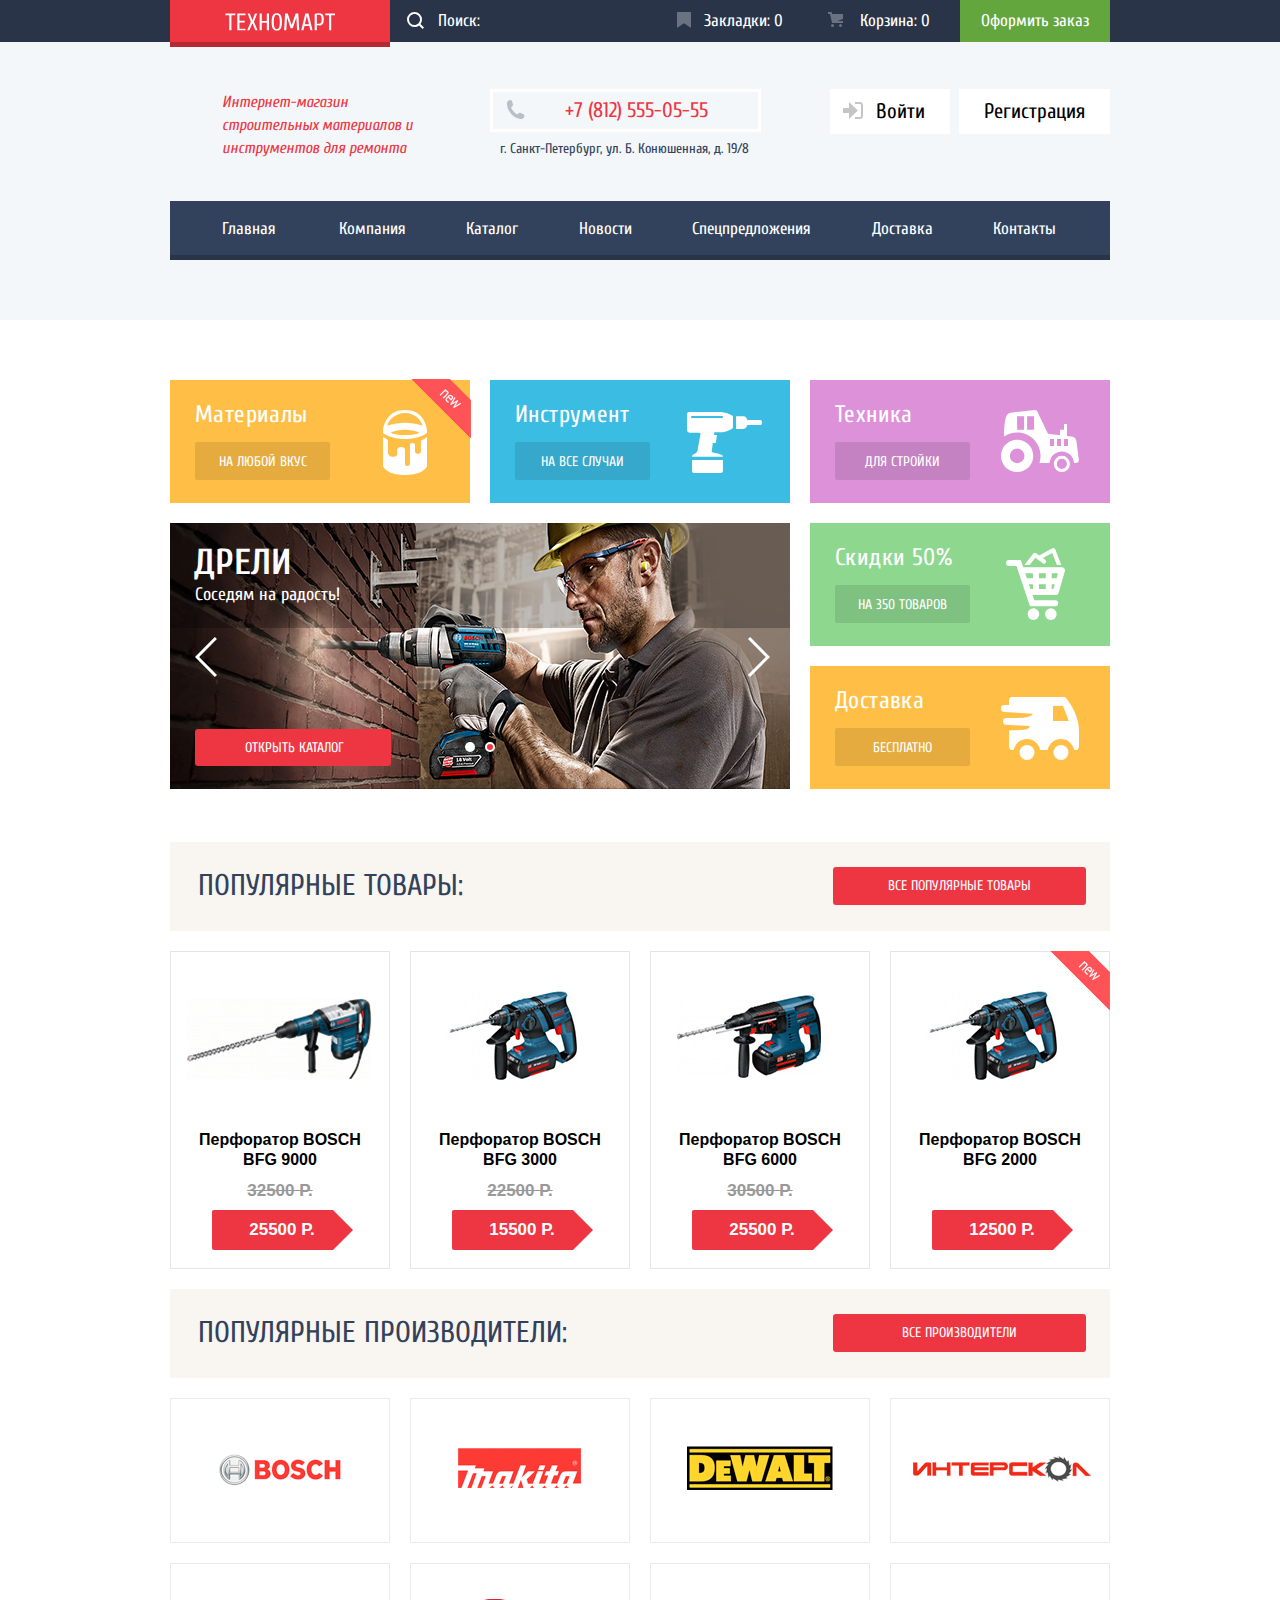
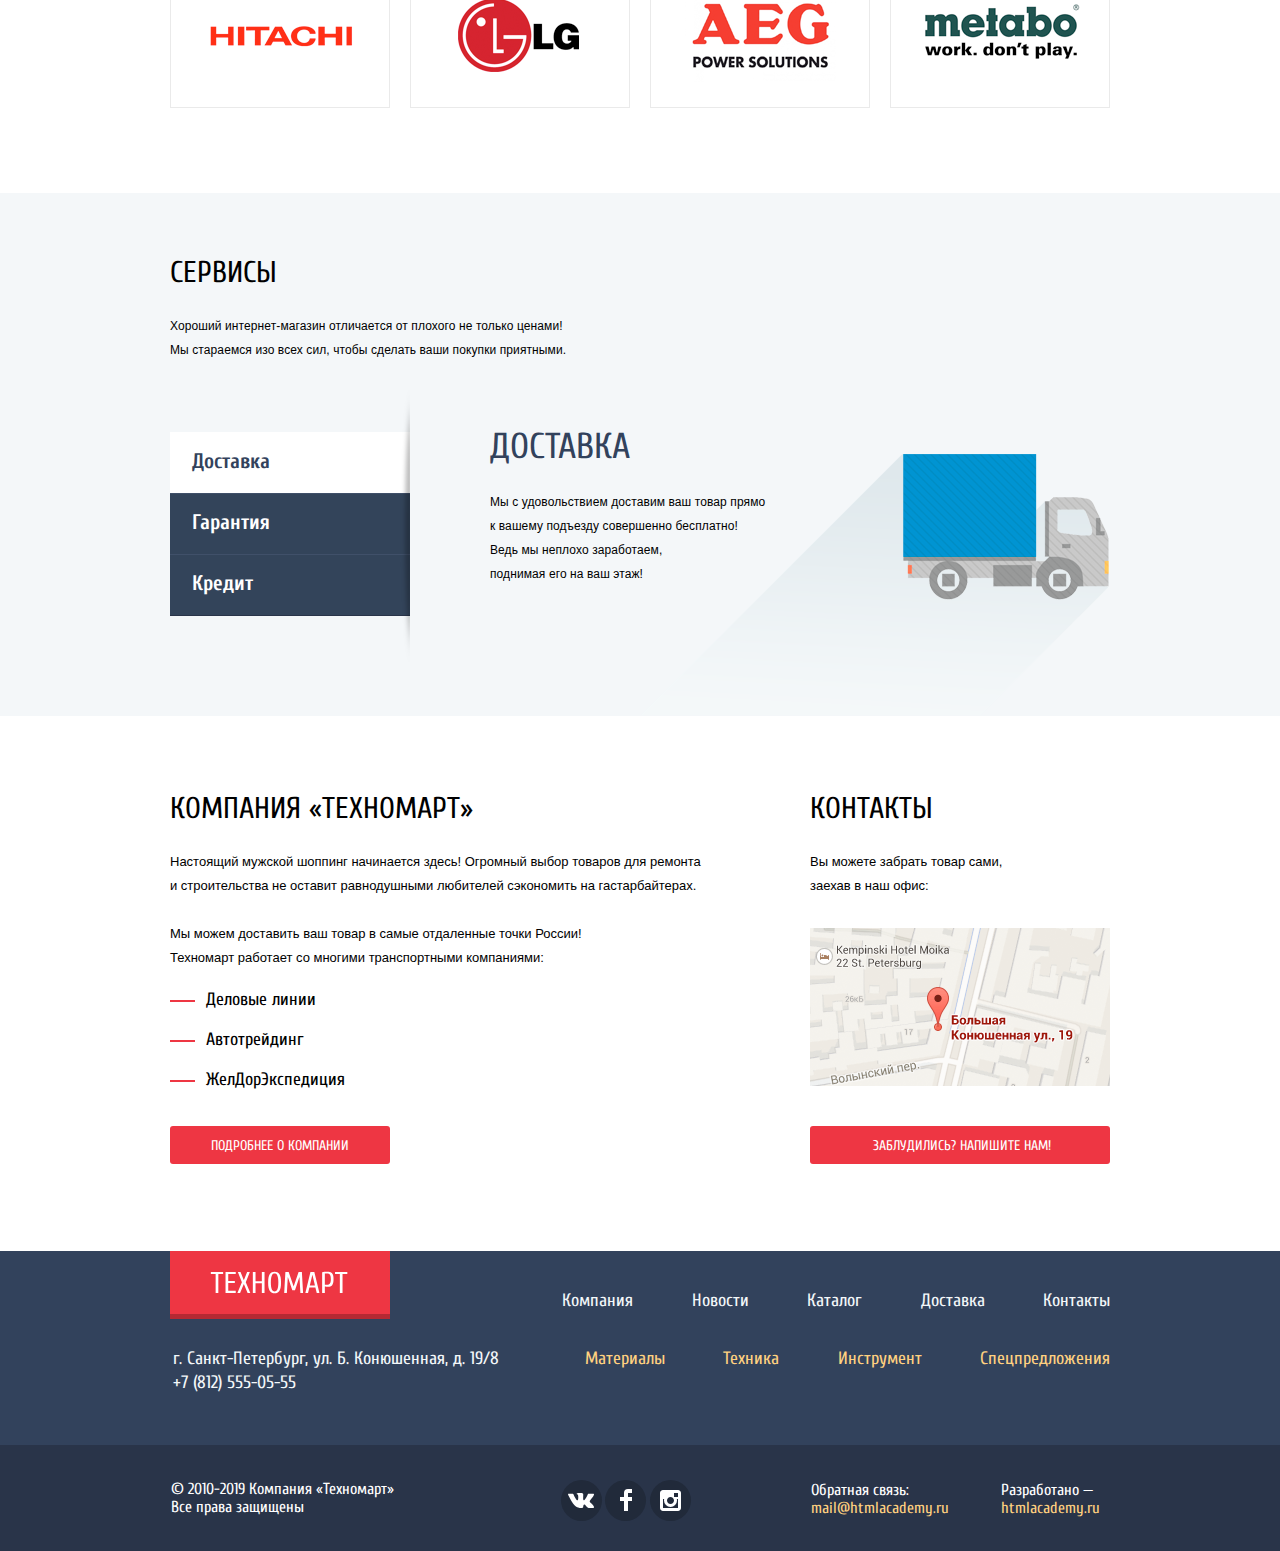
==== index.html @ c764c324 "Сокращенные js и css" ====
<!DOCTYPE html>
<html lang="ru">
  <head>
    <meta charset="utf-8">
    <title>HTML Academy: Техномарт</title>
    <link href='https://fonts.googleapis.com/css?family=Open+Sans:400,700&subset=cyrillic-ext,cyrillic' rel='stylesheet' type='text/css'>
    <link href='https://fonts.googleapis.com/css?family=Cuprum:400,700&subset=cyrillic-ext,cyrillic' rel='stylesheet' type='text/css'>
    <link rel="stylesheet" href="css/normalize.css">
    <link rel="stylesheet" href="css/css-minimize.css">
  </head>
  <body>

      <header class="main-header">
          <nav class="main-navigation">
              <div class="header-top">
                  <div class="header-top-center">
                    <a class="header-logo">
                        <svg xmlns="http://www.w3.org/2000/svg" width="111" height="18">
                        <path fill="#FFF" fill-rule="evenodd" d="M106.202 2.227v15.12h-2.16V2.227h-3.84V.547h9.841v1.68h-3.841zm-8.529 8.892a3.087 3.087 0 0 1-1.416 1.008c-.568.2-1.244.3-2.028.3-.368 0-.784-.024-1.248-.072a11.498 11.498 0 0 1-1.152-.168v5.16h-2.16V.787c.608-.176 1.22-.3 1.836-.372a17.315 17.315 0 0 1 2.004-.108c.96 0 1.776.1 2.448.3.672.2 1.216.532 1.632.996.416.464.72 1.08.912 1.848.192.768.288 1.72.288 2.856 0 1.168-.092 2.144-.276 2.928-.184.784-.464 1.412-.84 1.884zm-1.224-6.972c-.12-.576-.308-1.032-.564-1.368a2.04 2.04 0 0 0-.972-.708c-.392-.136-.86-.204-1.404-.204h-1.68v8.88h1.68c.544 0 1.012-.068 1.404-.204a2.04 2.04 0 0 0 .972-.708c.256-.336.444-.792.564-1.368.12-.576.18-1.296.18-2.16 0-.864-.06-1.584-.18-2.16zm-12.161 8.88h-4.799l-1.081 4.32h-2.16l4.08-16.8h3.12l4.08 16.8h-2.16l-1.08-4.32zm-2.352-10.08h-.096l-1.992 8.4h4.08l-1.992-8.4zm-10.557 1.92h-.12l-3.48 10.32h-2.16l-3.48-10.32h-.12l-.72 12.48h-2.16l.96-16.8h2.64l3.912 11.52h.096L70.659.547h2.64l.96 16.8h-2.16l-.72-12.48zM55.58 15.787c-.448.656-.988 1.12-1.62 1.392-.632.272-1.356.408-2.172.408-.816 0-1.54-.136-2.172-.408-.632-.272-1.172-.736-1.62-1.392-.448-.656-.788-1.54-1.02-2.652-.232-1.112-.348-2.508-.348-4.188 0-1.68.116-3.076.348-4.188.232-1.112.572-1.996 1.02-2.652.448-.656.988-1.12 1.62-1.392.632-.272 1.356-.408 2.172-.408.816 0 1.54.136 2.172.408.632.272 1.172.736 1.62 1.392.448.656.788 1.54 1.02 2.652.232 1.112.348 2.508.348 4.188 0 1.68-.116 3.076-.348 4.188-.232 1.112-.572 1.996-1.02 2.652zM54.536 5.395c-.168-.928-.388-1.664-.66-2.208-.272-.544-.592-.92-.96-1.128a2.267 2.267 0 0 0-1.128-.312c-.384 0-.76.104-1.128.312-.368.208-.688.584-.96 1.128-.272.544-.492 1.28-.66 2.208-.168.928-.252 2.112-.252 3.552s.084 2.624.252 3.552c.168.928.388 1.664.66 2.208.272.544.592.92.96 1.128.368.208.744.312 1.128.312.384 0 .76-.104 1.128-.312.368-.208.688-.584.96-1.128.272-.544.492-1.28.66-2.208.168-.928.252-2.112.252-3.552s-.084-2.624-.252-3.552zM41.828 9.667h-5.04v7.68h-2.16V.547h2.16v7.44h5.04V.547h2.16v16.8h-2.16v-7.68zm-11.455 7.68l-3-7.2-3 7.2h-2.16l3.6-8.64-3.24-8.16h2.16l2.64 6.72 2.64-6.72h2.16l-3.24 8.16 3.6 8.64h-2.16zM12.296.547h8.16v1.68h-6v5.52h5.28v1.68h-5.28v6.24h6v1.68h-8.16V.547zm-5.875 16.8h-2.16V2.227H.421V.547h9.84v1.68h-3.84v15.12z"/>
                        </svg>
                    </a> 
                    <input class="search" type="search" name="search" id="search" placeholder="Поиск:">
                    <ul class="actions-list">
                        <li><a href="#" class="marker">Закладки: 0</a></li>
                        <li><a href="#"  class="cart">Корзина: 0</a></li>
                    </ul>
                    <a href="#" class="buy">Оформить заказ</a> 
                  </div>
              </div>
              <div class="header-main-center">
                    <p class="header-info">Интернет-магазин 
                      строительных материалов 
                      и инструментов для ремонта</p>
                    <div class="header-phone-address">
                        <div class="phone">+7 (812) 555-05-55</div>
                        <p class="header-address">г. Санкт-Петербург, ул. Б. Конюшенная, д. 19/8</p>
                    </div>
                    <ul class="user-navigation">
                        <li><a href="#" class="enter button">Войти</a></li>
                        <li><a href="#" class="register button">Регистрация</a></li>
                    </ul>
              </div> 
              <div class="header-bottom-center">
                    <ul class="site-navigation">
                        <li><a>Главная</a></li>
                        <li><a href="about.html">Компания</a></li>
                        <li><a href="catalog.html">Каталог</a></li>
                        <li><a href="news.html">Новости</a></li>
                        <li><a href="sale.html">Спецпредложения</a></li>
                        <li><a href="delivery.html">Доставка</a></li>
                        <li><a href="contacts.html">Контакты</a></li>
                    </ul> 
              </div>
          </nav>
      </header>
      
      <main>
          <div class="container">
              <section class="promo">
                  <div class="promo-first">
                    <ul class="ad-first">
                        <li>
                            <div class="flag flag-new">новинка</div>
                            Материалы
                            <button class="ad-button">На любой вкус</button>
                        </li>
                        <li>
                            Инструмент
                            <button class="ad-button">На все случаи</button>
                        </li>
                    </ul>
                    <div class="slider">
                        <button class="left-button"></button>
                        <button class="right-button"></button>
                        <div class="slider-drill">
                            <h2>Дрели</h2>
                            <p>Соседям на радость!</p>
                            <a href="catalog.html" class="main-button">Открыть каталог</a>
                        </div>
                        <div class="slider-perforator">
                            <h2>Перфораторы</h2>
                            <p>Настоящие мужские игрушки</p>
                            <a href="catalog.html" class="main-button">Открыть каталог</a>
                        </div>
                    </div>
                  </div>
                  <ul class="ad">
                      <li>
                          Техника
                          <button class="ad-button">Для стройки</button>
                      </li>
                      <li>
                          Скидки 50%
                          <button class="ad-button">На 350 товаров</button>
                      </li>
                      <li>
                          Доставка
                          <button class="ad-button">Бесплатно</button>
                      </li>
                  </ul>
              </section>
              <section class="popular">
                  <div class="popular-products">
                      <div class="popular-header">
                          <h2>Популярные товары:</h2>
                          <button class="main-button">Все популярные товары</button>
                      </div> 
                      <ol class="popular-list">
                          <li class="catalog-item">
                              <div class="actions-button">
                                <button class="hidden-buy">Купить</button>
                                <button class="hidden-mark">В закладки</button>
                              </div>
                              <a href="#">
                                <img src="img/perforator3.jpg" width="218" height="170" alt="Перфоратор BOSCH BFG 9000">
                              </a>
                              <h3>Перфоратор BOSCH<br> BFG 9000</h3>
                              <div class="old-price">32500 Р.</div>
                              <div class="price">25500 Р.</div>
                          </li>
                          <li class="catalog-item">
                              <div class="actions-button">
                                <button class="hidden-buy">Купить</button>
                                <button class="hidden-mark">В закладки</button>
                              </div>
                              <a href="#">
                                <img src="img/perforator1.jpg" width="218" height="170" alt="Перфоратор BOSCH BFG 3000">
                              </a>
                              <h3>Перфоратор BOSCH<br> BFG 3000</h3>
                              <div class="old-price">22500 Р.</div>
                              <div class="price">15500 Р.</div>
                          </li>
                          <li class="catalog-item">
                              <div class="actions-button">
                                <button class="hidden-buy">Купить</button>
                                <button class="hidden-mark">В закладки</button>
                              </div>
                              <a href="#">
                                <img src="img/perforator2.jpg" width="218" height="170" alt="Перфоратор BOSCH BFG 6000">
                              </a>
                              <h3>Перфоратор BOSCH<br> BFG 6000</h3>
                              <div class="old-price">30500 Р.</div>
                              <div class="price">25500 Р.</div>
                          </li>
                          <li class="catalog-item">
                              <div class="flag flag-new">новинка</div>
                              <div class="actions-button">
                                <button class="hidden-buy">Купить</button>
                                <button class="hidden-mark">В закладки</button>
                              </div>
                              <a href="#">
                                <img src="img/perforator1.jpg" width="218" height="170" alt="Перфоратор BOSCH BFG 2000">
                              </a>
                              <h3>Перфоратор BOSCH<br> BFG 2000</h3>
                              <div class="price only">12500 Р.</div>
                          </li>
                      </ol>
                  </div>
                  <div class="popular-producers">
                      <div class="popular-header">
                          <h2>Популярные производители:</h2>
                          <button class="main-button">Все производители</button>
                      </div>
                      <ol class="popular-list-producer">
                          <li class="producer-item">
                              <a href="#">
                              </a>
                          </li>
                          <li class="producer-item">
                              <a href="#">
                              </a>
                          </li>
                          <li class="producer-item">
                              <a href="#">
                              </a>
                          </li>
                          <li class="producer-item">
                              <a href="#">
                              </a>
                          </li>
                          <li class="producer-item">
                              <a href="#">
                              </a>
                          </li>
                          <li class="producer-item">
                              <a href="#">
                              </a>
                          </li>
                          <li class="producer-item">
                              <a href="#">
                              </a>
                          </li>
                          <li class="producer-item">
                              <a href="#">
                              </a>
                          </li>
                      </ol>
                  </div>
                </section>
              </div>
              <section class="service">
                  <div class="container">
                    <h2>Сервисы</h2>
                    <p>Хороший интернет-магазин отличается от плохого не только ценами!
                    Мы стараемся изо всех сил, чтобы сделать ваши покупки приятными.</p>
                    <div class="second-slider">
                        <ul class="service-name">
                            <li class="service-item active"><a href="#">Доставка</a></li>
                            <li class="service-item"><a href="#">Гарантия</a></li>
                            <li class="service-item"><a href="#">Кредит</a></li>
                        </ul>
                        <div class="delivery">
                            <h3>Доставка</h3>
                            <p>Мы с удовольствием доставим ваш товар прямо 
                                к вашему подъезду совершенно бесплатно!
                                <br>
                                Ведь мы неплохо заработаем, 
                                <br>
                                поднимая его на ваш этаж!</p>
                        </div>
                        <div class="guarantee">
                            <h3>Гарантия</h3>
                            <p>Если купленный у нас товар поломается или        заискрит, 
                               <br>
                               а также в случае пожара, спровоцированного его возгаранием,  вы всегда можете быть уверены в нашей гарантии. Мы обменяем сгоревший товар на новый. <br>
                               Дом уж восстановите как-нибудь сами.</p>
                        </div>
                        <div class="credit">
                            <h3>Кредит</h3>
                            <p>Залезть в долговую яму стало проще! 
                                <br>
                                Кредитные консультанты придут вам на помощь.</p>
                            <button class="main-button">Отправить заявку</button>
                        </div>
                    </div>
                  </div>
              </section>
          <div class="container">
              <div class="index-columns">
                  <section class="company">
                      <h2>Компания &laquo;Техномарт&raquo;</h2>
                      <p>Настоящий мужской шоппинг начинается здесь! Огромный выбор товаров для ремонта и строительства не оставит равнодушными любителей сэкономить на гастарбайтерах.</p>
                      <p class="first-line">Мы можем доставить ваш товар в самые отдаленные точки России!</p>
                      <p class="second-line">Техномарт работает со многими транспортными компаниями:</p>
                      <ul class="company-list">
                          <li>Деловые линии</li>
                          <li>Автотрейдинг</li>
                          <li>ЖелДорЭкспедиция</li>
                      </ul>
                      <a class="main-button" href="about.html">Подробнее о компании</a>
                  </section> 
                  <section class="contacts">
                      <h2>Контакты</h2>
                      <p>Вы можете забрать товар сами,<br>
                            заехав в наш офис:</p>
                      <a href="#"><img class="map-image" src="img/map.png" width="300" height="158" alt="г. Санкт-Петербург, ул. Б. Конюшенная, д. 19/8"></a>
                      <button class="main-button write-us-button">Заблудились? Напишите нам!</button>
                  </section>
              </div>
          </div>
      </main>
      
      <footer class="main-footer">
          <div class="container">
                <div class="footer-main-navigation">
                    <a class="footer-logo">
                        <svg xmlns="http://www.w3.org/2000/svg" width="138" height="23">
                        <path fill="#FFF" fill-rule="evenodd" d="M132.538 3.057v18.9h-2.7v-18.9h-4.8v-2.1h12.3v2.1h-4.8zm-10.395 11.115c-.47.59-1.06 1.01-1.77 1.26s-1.555.375-2.535.375c-.46 0-.98-.03-1.56-.09-.58-.06-1.06-.13-1.44-.21v6.45h-2.7v-20.7c.76-.22 1.525-.375 2.295-.465.77-.09 1.605-.135 2.505-.135 1.2 0 2.22.125 3.06.375.84.25 1.52.665 2.04 1.245.52.58.9 1.35 1.14 2.31.24.96.36 2.15.36 3.57 0 1.46-.115 2.68-.345 3.66-.23.98-.58 1.765-1.05 2.355zm-1.53-8.715c-.15-.72-.385-1.29-.705-1.71a2.55 2.55 0 0 0-1.215-.885c-.49-.17-1.075-.255-1.755-.255h-2.1v11.1h2.1c.68 0 1.265-.085 1.755-.255a2.55 2.55 0 0 0 1.215-.885c.32-.42.555-.99.705-1.71.15-.72.225-1.62.225-2.7s-.075-1.98-.225-2.7zm-15.225 11.1h-6l-1.35 5.4h-2.7l5.1-21h3.9l5.1 21h-2.7l-1.35-5.4zm-2.94-12.6h-.12l-2.49 10.5h5.1l-2.49-10.5zm-12.96 2.4h-.149l-4.351 12.9h-2.699l-4.351-12.9h-.15l-.9 15.6h-2.7l1.2-21h3.3l4.89 14.4h.12l4.89-14.4h3.301l1.199 21h-2.7l-.9-15.6zm-20.16 13.65c-.56.82-1.235 1.4-2.024 1.74-.791.34-1.696.51-2.716.51-1.019 0-1.925-.17-2.715-.51-.79-.34-1.465-.92-2.025-1.74-.56-.82-.985-1.925-1.275-3.315-.29-1.39-.435-3.135-.435-5.235 0-2.1.145-3.845.435-5.235.29-1.39.715-2.495 1.275-3.315.56-.82 1.235-1.4 2.025-1.74.79-.34 1.696-.51 2.715-.51 1.02 0 1.925.17 2.716.51.789.34 1.464.92 2.024 1.74s.985 1.925 1.275 3.315c.29 1.39.436 3.135.436 5.235 0 2.1-.146 3.845-.436 5.235-.29 1.39-.715 2.495-1.275 3.315zm-1.304-12.99c-.211-1.16-.486-2.08-.826-2.76-.34-.68-.74-1.15-1.2-1.41-.46-.26-.93-.39-1.41-.39-.479 0-.95.13-1.409.39-.461.26-.861.73-1.201 1.41-.34.68-.614 1.6-.825 2.76-.21 1.16-.314 2.64-.314 4.44 0 1.8.104 3.28.314 4.44.211 1.16.485 2.08.825 2.76.34.68.74 1.15 1.201 1.41.459.26.93.39 1.409.39.48 0 .95-.13 1.41-.39.46-.26.86-.73 1.2-1.41.34-.68.615-1.6.826-2.76.21-1.16.314-2.64.314-4.44 0-1.8-.104-3.28-.314-4.44zm-16.185 5.34h-6.301v9.6h-2.699v-21h2.699v9.3h6.301v-9.3h2.699v21h-2.699v-9.6zm-14.25 9.6l-3.75-9-3.75 9h-2.7l4.5-10.8-4.05-10.2h2.7l3.3 8.4 3.3-8.4h2.7l-4.05 10.2 4.5 10.8h-2.7zm-22.05-21h10.2v2.1h-7.5v6.9h6.6v2.1h-6.6v7.8h7.5v2.1h-10.2v-21zm-7.2 21h-2.7v-18.9h-4.8v-2.1h12.3v2.1h-4.8v18.9z"/>
                        </svg>
                    </a>
                    <ul class="footer-site-navigation">
                        <li><a href="about.html">Компания</a></li>
                        <li><a href="news.html">Новости</a></li>
                        <li><a href="catalog.html">Каталог</a></li>
                        <li><a href="delivery.html">Доставка</a></li>
                        <li><a href="contacts.html">Контакты</a></li>
                    </ul>
                </div>
                <div class="footer-center">
                    <div class="footer-info">
                        <p class="address">г. Санкт-Петербург, ул. Б. Конюшенная, д. 19/8</p>
                        <p class="phone-footer">+7 (812) 555-05-55</p>
                    </div>
                    <ul class="footer-navigation">
                        <li><a href="materials.html">Материалы</a></li>
                        <li><a href="equipment.html">Техника</a></li>
                        <li><a href="tool.html">Инструмент</a></li>
                        <li><a href="sale.html">Спецпредложения</a></li>
                    </ul>
                </div>
            </div>
            <div class="footer-bottom">
                <div class="container">
                    <div class="container-footer-bottom">
                        <div class="footer-bottom-one">
                            <p class="footer-copyright">&copy; 2010-2019 Компания &laquo;Техномарт&raquo;<br>
                            Все права защищены</p>
                        </div>    
                        <ul class="footer-social">
                            <li><a class="social-button vk" href="#">
                                <span class="visually-hidden">Вконтакте</span>
                                <svg xmlns="http://www.w3.org/2000/svg" width="26" height="15" viewBox="0 0 26 15"><path fill="#FFF" d="M16.138 11.51c.956-.309 2.18 2.04 3.483 2.939.978.681 1.727.534 1.727.534l3.473-.05s1.815-.112.957-1.554c-.071-.12-.503-1.069-2.585-3.022-2.177-2.043-1.882-1.712.739-5.244 1.597-2.153 2.236-3.468 2.036-4.028-.192-.539-1.365-.399-1.365-.399L20.69.713c-.381.001-.704.119-.851.515-.003.004-.621 1.666-1.445 3.079-1.741 2.989-2.436 3.148-2.724 2.961-.661-.433-.494-1.737-.494-2.664 0-2.897.432-4.105-.846-4.417-.427-.104-.739-.172-1.828-.182-1.392-.021-2.574 0-3.244.329-.445.223-.786.712-.579.74.26.035.843.16 1.155.586.401.552.389 1.789.389 1.789s.229 3.411-.54 3.834c-.528.29-1.25-.302-2.803-3.016-.793-1.388-1.392-2.922-1.392-2.922s-.116-.285-.326-.441c-.25-.185-.6-.244-.6-.244L.848.684S.29.7.085.946c-.182.218-.015.668-.015.668s2.909 6.881 6.203 10.347c3.02 3.182 6.452 2.971 6.452 2.971h1.555s.469-.054.709-.312c.224-.24.214-.691.214-.691s-.031-2.109.935-2.419z"/></svg>
                            </a></li>
                            <li><a class="social-button fb" href="#">
                                <span class="visually-hidden">Фейсбук</span>
                                <svg xmlns="http://www.w3.org/2000/svg" width="12" height="22" viewBox="0 0 12 22"><path fill="#FFF" d="M12 4V0H8a4 4 0 0 0-4 4v4H0v4h4v10h4V12h4V8H8V4h4z"/></svg>
                            </a></li>
                            <li><a class="social-button inst" href="#">
                                <span class="visually-hidden">Инстаграм</span>
                                <svg xmlns="http://www.w3.org/2000/svg" width="21" height="21" viewBox="0 0 21 21"><path fill="#FFF" d="M18 0H3C1.35 0 0 1.35 0 3v15c0 1.65 1.35 3 3 3h15c1.65 0 3-1.35 3-3V3c0-1.65-1.35-3-3-3zm-7.5 7c1.93 0 3.5 1.57 3.5 3.5S12.43 14 10.5 14 7 12.43 7 10.5 8.57 7 10.5 7zM18 18H3V9h1.181A6.504 6.504 0 0 0 4 10.5a6.5 6.5 0 1 0 13 0 6.45 6.45 0 0 0-.181-1.5H18v9zm0-11h-4V3h4v4z"/></svg>
                            </a></li>
                        </ul>
                        <div class="footer-bottom-two">
                            <p class="mail">Обратная связь:<br>
                                <a href="mail.ru">mail@htmlacademy.ru</a>
                            </p>
                            <p class="credits">Разработано &mdash;<br>
                                <a href="https://up.htmlacademy.ru/htmlcss/24">htmlacademy.ru</a>
                            </p>
                        </div>
                    </div>
                </div>
          </div>  
      </footer>
      
      <section class="pop-up pop-up-map">
          <a href="https://www.google.com/maps"><img src="img/big-map.jpg" width="940" height="446" alt="г. Санкт-Петербург, ул. Б. Конюшенная, д. 19/8"></a>
          <button class="modal-close" type="button">Закрыть</button>
      </section> 
      
      <section class="pop-up pop-up-write-us">
          <form class="write-us" method="get" action="https://echo.htmlacademy.ru">
              <div class="form-top">
                  <div class="form-name">
                      <label for="write-us-name">Ваше имя:</label> 
                      <input type="text" name="name" id="write-us-name" placeholder="Имя Фамилия">
                  </div>
                  <div class="form-email">
                      <label for="write-us-email">Ваш e-mail:</label> 
                      <input type="email" name="email" id="write-us-email" placeholder="email@example.com">
                  </div>
              </div>
              <label for="write-us-message">Текст письма:</label> 
              <textarea name="message" id="write-us-message" placeholder="В свободной форме"></textarea>
          </form> 
          <div class="pop-up-send">
                <button type="submit" class="main-button">Отправить</button>
          </div>
          <button class="modal-close" type="button">Закрыть</button>
      </section>
      
      <script src="js/js-minimize.js" defer></script>
  </body>
</html>
---- css/css-minimize.css ----
body{margin:0;min-width:960px;font-family:"Cuprum",Arial,sans-serif;font-size:13px;line-height:24px;color:#000;background-color:#fff}a{text-decoration:none}img{max-width:100%;height:auto}.main-header{background-color:#f4f7f9;min-height:320px;-webkit-box-align:center;-ms-flex-align:center;align-items:center}.header-top{font-size:17px;line-height:18px;color:#fff;background-color:#293449}.actions-list,.user-navigation,.site-navigation,.ad,.popular-list,.popular-list-producer,.service-name,.sort-list,.sort-list-direction{list-style:none}.actions-list a,.actions-list a:visited,.site-navigation a,.site-navigation a:visited{color:#fff}.marker:hover,.cart:hover{background-color:#212a3a}.marker:focus,.cart:focus{background-color:#161d29;opacity:.6}.user-navigation a{color:#000;font-size:21px;line-height:21px;background-color:#fff}.user-navigation a:hover{color:#ee3643}.user-navigation a:focus{color:#000;opacity:.3}.search{background-color:#293449;background-image:url(../img/icon-search.svg);background-repeat:no-repeat;background-position:17px 12px}.search::-webkit-input-placeholder{color:#fff}.search:-ms-input-placeholder{color:#fff}.search::-ms-input-placeholder{color:#fff}.search::placeholder{color:#fff}.search:focus{color:#000;background-color:#fff}.buy{color:#fff;background-color:#63a63e;display:block;text-align:center;padding-top:12px;-webkit-box-sizing:border-box;box-sizing:border-box;width:150px}.buy:hover{background-color:#5fbb2d}.buy:focus{color:rgba(255,255,255,0.5);background-color:#518534}.header-logo{background-color:#ee3643}.header-logo:hover{background-color:#ca2c37}.header-logo:focus{background-color:#ba2732}.footer-info,.header-info{font-size:16px;line-height:23px;color:#ee3643}.header-info{font-family:"Cuprum",Arial,sans-serif;font-style:italic}.phone{font-size:21px;line-height:21px;color:#ee3643;border:solid 3px #fff}.header-address{font-size:14px;line-height:24px;color:#32425c}.site-navigation{font-size:17px;line-height:17px;color:#fff;background-color:#32425c;-webkit-box-shadow:inset 0 -5px 0 0 #293449;box-shadow:inset 0 -5px 0 0 #293449}.site-navigation li:hover{background-color:#1d2739}.site-navigation li:focus{background-color:#1d2739}.site-navigation a:focus{color:rgba(255,255,255,0.5)}.ad,.ad-first{padding:0;margin:0}.ad li,.ad-first li{font-size:24px;line-height:30px;letter-spacing:.4px;color:#fff;font-weight:400}.ad-button{font-size:14px;text-align:center;line-height:18px;color:#fff;text-transform:uppercase;background-color:rgba(0,0,0,0.1);border:none}.ad-button:hover{background-color:rgba(0,0,0,0.2)}.ad-button:focus{background-color:rgba(0,0,0,0.3)}.ad-first li:nth-child(1){background-color:#ffbf47;background-image:url(../img/icon-1.svg);background-repeat:no-repeat;background-position:213px 30px;position:relative}.ad-first li:nth-child(2){background-color:#3bbce3;background-image:url(../img/icon-2.svg);background-repeat:no-repeat;background-position:197px 32px}.ad li:nth-child(1){background-color:#dc91d8;background-image:url(../img/icon-3.svg);background-repeat:no-repeat;background-position:191px 30px}.ad li:nth-child(2){background-color:#8ed78f;background-image:url(../img/icon-4.svg);background-repeat:no-repeat;background-position:196px 25px}.ad li:nth-child(3){background-color:#ffbf47;background-image:url(../img/icon-5.svg);background-repeat:no-repeat;background-position:191px 31px}.slider h2{font-size:36px;line-height:36px;font-weight:700;color:#fff;text-transform:uppercase}.slider p{font-size:18px;line-height:24px;color:#fff}.slider .main-button:hover{background-color:#ca2c37}.slider .main-button:focus{background-color:#ba2732}.slider-drill{background-image:url(../img/slider1.png);background-color:#000;background-repeat:no-repeat;background-position:0 0;width:620px;height:266px}.slider-perforator{background-image:url(../img/slider2.png);background-color:#000;background-repeat:no-repeat;background-position:0 0;width:620px;height:266px}.popular-header{background-color:#f9f5f0}.popular-header h2{font-size:30px;line-height:30px;text-transform:uppercase;color:#32425c;font-weight:400}.producer-item{border:solid 1px #eaeaea}.producer-item:hover{-webkit-box-shadow:0 10px 25px 0 rgba(41,52,73,0.5);box-shadow:0 10px 25px 0 rgba(41,52,73,0.5)}.producer-item:focus{-webkit-box-shadow:0 4px 10px 0 rgba(41,52,73,0.5);box-shadow:0 4px 10px 0 rgba(41,52,73,0.5)}.producer-item a:focus{opacity:.3}.service{background-color:#f4f7f9}.service h2{font-size:30px;line-height:30px;font-weight:400;color:#000;text-transform:uppercase}.service h3{font-size:36px;line-height:36px;font-weight:400;color:#32425c;text-transform:uppercase}.service p{font-family:"PT Sans",Arial,sans-serif;font-size:13px;line-height:24px;color:#000}.service-name{padding:0;margin:0;position:relative}.service-name::after{content:"";position:absolute;width:10px;height:279px;left:230px;top:-46px;background-image:url(../img/shadow.png)}.service-name li{font-size:21px;line-height:30px;color:#fff;font-weight:700;background-color:#33445a;-webkit-box-shadow:0 1px 0 0 #293449,inset 0 1px 0 0 #405069;box-shadow:0 1px 0 0 #293449,inset 0 1px 0 0 #405069}.service-item a{color:#fff}.service-item:hover{-webkit-box-shadow:0 1px 0 0 #293449,inset 0 1px 0 0 #405069;box-shadow:0 1px 0 0 #293449,inset 0 1px 0 0 #405069;background-color:#293449}.service-name .active{background-color:#fff;-webkit-box-shadow:none;box-shadow:none}.service-item.active a{color:#32425c}.company h2{font-size:30px;line-height:30px;text-transform:uppercase;font-weight:400}.company p{font-family:"PT Sans",Arial,sans-serif}.company li{font-size:18px;line-height:20px;list-style:none}.main-button{font-size:14px;line-height:18px;text-transform:uppercase;color:#fff;background-color:#ee3643;border:none;border-radius:3px}.contacts h2{font-size:30px;line-height:30px;text-transform:uppercase;font-weight:400}.contacts p{font-family:"PT Sans",Arial,sans-serif}.main-footer{background-color:#32425c}.footer-bottom{background-color:#293449}.main-footer ul{list-style:none}.footer-site-navigation{font-size:18px;line-height:24px}.footer-site-navigation a{color:#f3f7f9}.footer-site-navigation a:hover,.footer-navigation a:hover{text-decoration:underline}.footer-site-navigation a:focus{color:rgba(241,245,247,0.5);text-decoration:none}.footer-navigation a:focus{color:rgba(255,209,128,0.5);text-decoration:none}.main-footer .address,.phone-footer{font-size:18px;line-height:24px;color:#f3f7f9;border:none}.footer-navigation a{font-size:18px;line-height:24px;color:#ffd180}.footer-copyright{font-size:16px;line-height:18px;color:#fff}.footer-social a{background-color:#212a3a}.footer-social a:focus,.footer-social a:hover{background-color:#ee3643}.mail{font-size:16px;line-height:18px;color:#fff}.mail a{color:#ffd180}.mail a:hover{text-decoration:underline}.mail a:focus,.credits a:focus{color:#ee3643;text-decoration:none}.credits{font-size:16px;line-height:18px;color:#fff}.credits a{color:#ffd180}.credits a:hover{text-decoration:underline}.footer-logo{background-color:#ee3643}.pop-up-write-us{font-size:18px;line-height:18px;color:#000}.pop-up-write-us input,.pop-up-write-us textarea{font-family:"PT Sans",Arial,sans-serif;font-size:13px;line-height:18px;color:#a9a9a9}.cart.active{background-color:#ee3643}.user-navigation-inner li,.breadcrumbs li{list-style:none}.user a{font-size:21px;line-height:21px;color:#000}.user{background-color:#fff}.user a:focus{color:rgba(0,0,0,0.3)}.user-navigation-inner .button{font-size:16px;line-height:18px;color:#32425c;text-decoration:underline}.user-navigation-inner .button:hover{color:#ee3643}.user-navigation-inner .button:focus{color:rgba(50,66,92,0.3)}.breadcrumbs a,.breadcrumbs{font-family:"PT Sans",Arial,sans-serif;line-height:18px;color:#000;text-transform:uppercase}.heading{font-size:30px;line-height:30px;color:#32425c;text-transform:uppercase;font-weight:400;background-color:#f2f6f8}.sort{font-family:"PT Sans",Arial,sans-serif;font-size:13px;line-height:18px;color:#000;text-transform:uppercase;background-color:#f7f3ec}.sort h2{font-weight:400;font-size:inherit}.sort-item .sort-active{color:#ee3643;border-bottom:none}.sort-item a{color:rgba(0,0,0,0.3);border-bottom:1px dotted #ee3643}.sort-item a:hover{color:#000;border-bottom:1px solid #ee3643}.range{background-color:#f7f3ec;padding-top:30px;padding-bottom:20px;display:-webkit-box;display:-ms-flexbox;display:flex;position:relative;margin-bottom:9px}.first-filter-button{padding-left:20px;position:relative;z-index:2}.second-filter-button{padding-left:120px;position:relative;z-index:2}.range::before{content:"";width:152px;height:2px;position:absolute;top:39px;left:20px;z-index:1;background-color:#00ca74}.range::after{content:"";width:180px;height:2px;position:absolute;top:39px;left:20px;z-index:0;background-color:#d7dcde}.filter-price p{font-family:"PT Sans",Arial,sans-serif;font-size:17px;line-height:18px;color:#000;background-color:#f7f3ec}.filter h2{font-family:"PT Sans",Arial,sans-serif;text-transform:uppercase;line-height:18px;font-size:13px;color:#000;font-weight:400;background-color:#f7f3ec}.filters legend{font-family:"PT Sans",Arial,sans-serif;font-weight:700;color:#000;font-size:17px;line-height:30px;letter-spacing:.17px;text-transform:uppercase;padding:0;margin:0}.filters fieldset{border:none;padding:0;margin:0}.producer li,.power li{font-family:"PT Sans",Arial,sans-serif;font-size:15px;line-height:20px;color:#000;text-transform:uppercase;list-style:none}.show{font-family:"PT Sans",Arial,sans-serif;font-size:13px;line-height:18px;color:#000;text-transform:uppercase;background-color:#fff;border:solid 1px #e5e5e5}.catalog-list ul{list-style:none}.catalog-item{font-family:"PT Sans",Arial,sans-serif;font-weight:700;border:solid 1px #e5e5e5;background-color:#fff;text-align:center}.catalog-item:hover{-webkit-box-shadow:0 10px 25px 0 rgba(41,52,73,0.5);box-shadow:0 10px 25px 0 rgba(41,52,73,0.5)}.catalog-item h3{font-family:"PT Sans",Arial,sans-serif;font-size:18px;line-height:20px;color:#000}.old-price{font-size:17px;line-height:18px;color:#999;text-transform:uppercase;text-decoration:line-through}.price{font-size:17px;line-height:18px;color:#fff;text-transform:uppercase;background-color:#ee3643}.more-about{background-color:#f4f7f9}.more-about h2{font-size:30px;line-height:30px;text-transform:uppercase;color:#000;font-weight:400}.more-about p{font-family:"PT Sans",Arial,sans-serif;font-size:13px;line-height:24px}.pagination-item{font-family:"PT Sans",Arial,sans-serif;font-size:13px;line-height:18px;text-align:center;text-transform:uppercase;color:#000;border:solid 1px #e5e5e5}.pagination-item a{color:#000}.pagination-item a:hover{border:solid 1px #e5e5e5}.pagination-item a:focus{color:#000;border:solid 1px #bdc6ca}.pagination-item.current a{color:#fff}.pagination-item.current{background-color:#ee3643}.main-header{margin-bottom:60px}.main-navigation{display:-webkit-box;display:-ms-flexbox;display:flex;-webkit-box-orient:vertical;-webkit-box-direction:normal;-ms-flex-direction:column;flex-direction:column}.header-top-center,.header-main-center,.header-bottom-center{display:-webkit-box;display:-ms-flexbox;display:flex;width:940px;margin:0 auto;padding:0 10px}.header-top{margin-bottom:47px}.header-main-center{-webkit-box-pack:justify;-ms-flex-pack:justify;justify-content:space-between}.header-phone-address{display:-webkit-box;display:-ms-flexbox;display:flex;-webkit-box-orient:vertical;-webkit-box-direction:normal;-ms-flex-direction:column;flex-direction:column;width:270px;padding:0;margin:0}.phone{margin:0;position:relative;margin-left:-25px;width:153px;padding:8px 40px 8px 72px}.phone::before{content:"";background-image:url(../img/icon-phone.svg);background-repeat:no-repeat;background-position:0 0;position:absolute;left:13px;width:20px;height:20px}.header-address{padding:0;margin:0;margin-left:-15px;margin-top:5px}.header-info{width:196px;padding:0 52px;margin:0;padding-top:2px}.user-navigation{display:-webkit-box;display:-ms-flexbox;display:flex;margin:0;padding:0;-webkit-box-pack:justify;-ms-flex-pack:justify;justify-content:space-between;width:280px}.user-navigation a{display:block;padding:12px 25px}.enter.button{padding-left:46px;position:relative}.enter.button::before{content:"";background-image:url(../img/icon-login.svg);background-repeat:no-repeat;background-position:0 0;position:absolute;left:13px;top:13px;width:20px;height:20px}.header-main-center{margin-bottom:40px}.header-logo{padding-top:13px;padding-left:55px;width:220px;-webkit-box-sizing:border-box;box-sizing:border-box;display:block;position:relative;margin-bottom:-5px;-webkit-box-shadow:inset 0 -5px 0 0 rgba(0,0,0,0.24);box-shadow:inset 0 -5px 0 0 rgba(0,0,0,0.24)}.header-logo img{padding:0;margin:0}.search{display:block;width:270px;padding-top:0;padding-left:48px;position:relative;border:none;-webkit-box-sizing:border-box;box-sizing:border-box}.search::before{content:"";background-image:url(../img/icon-search.svg);background-repeat:no-repeat;background-position:0 0;position:absolute;left:15px;width:18px;height:18px}.actions-list{display:-webkit-box;display:-ms-flexbox;display:flex;margin:0;padding:0;width:300px}.marker{display:block;width:150px;padding-top:12px;padding-left:44px;padding-bottom:12px;margin:0;position:relative;-webkit-box-sizing:border-box;box-sizing:border-box}.marker::before{content:"";background-image:url(../img/icon-bookmark.svg);background-repeat:no-repeat;background-position:0 0;position:absolute;left:17px;width:18px;height:18px;opacity:.3}.cart{display:block;width:150px;padding-top:12px;padding-bottom:12px;padding-left:50px;margin:0;position:relative;-webkit-box-sizing:border-box;box-sizing:border-box}.cart::before{content:"";background-image:url(../img/icon-cart.svg);background-repeat:no-repeat;background-position:0 0;position:absolute;left:18px;width:18px;height:18px;opacity:.3}.site-navigation{display:-webkit-box;display:-ms-flexbox;display:flex;margin:0;margin-bottom:60px;padding:0;width:940px;-webkit-box-pack:justify;-ms-flex-pack:justify;justify-content:space-between}.site-navigation li{padding:23px 30px;padding-top:19px}.site-navigation li:first-child{padding-left:52px}.site-navigation li:nth-child(2){padding-left:32px}.site-navigation li:last-child{padding-right:54px}.container{width:940px;margin:0 auto;padding:0 10px}.index-columns{display:-webkit-box;display:-ms-flexbox;display:flex;-webkit-box-pack:justify;-ms-flex-pack:justify;justify-content:space-between;margin-bottom:87px}.company{width:540px}.contacts{width:300px}.promo{display:-webkit-box;display:-ms-flexbox;display:flex;-webkit-box-pack:justify;-ms-flex-pack:justify;justify-content:space-between;margin:0;padding:0;margin-bottom:53px}.promo-first{display:-webkit-box;display:-ms-flexbox;display:flex;width:620px;-ms-flex-wrap:wrap;flex-wrap:wrap}.ad-first{display:-webkit-box;display:-ms-flexbox;display:flex}.ad-first li:first-child{margin-right:20px}.ad li,.ad-first li{display:-webkit-box;display:-ms-flexbox;display:flex;-ms-flex-wrap:wrap;flex-wrap:wrap;-webkit-box-orient:vertical;-webkit-box-direction:normal;-ms-flex-direction:column;flex-direction:column;width:275px;padding-left:25px;padding-top:20px;padding-bottom:23px;margin-bottom:20px}.ad li:last-child{margin-bottom:0}.ad-button{width:135px;margin-top:12px;padding-top:11px;padding-bottom:9px;border-radius:2px}.slider{position:relative}.slider-drill h2{margin:0;padding-top:22px;padding-left:24px;margin-bottom:2px}.slider-drill p{margin:0;padding-left:25px;margin-bottom:129px}.slider-drill .main-button,.slider-perforator .main-button{width:145px;margin-left:25px;padding:10px 47px 10px 50px}.right-button,.left-button{position:absolute;border:none;outline:none;width:22px;height:40px;background-color:transparent;cursor:pointer}.right-button{background-image:url(../img/icon-right.svg);background-repeat:no-repeat;right:20px;top:114px}.left-button{background-image:url(../img/icon-left.svg);background-repeat:no-repeat;left:25px;top:114px}.slider::before{content:"";position:absolute;left:295px;bottom:37px;width:10px;height:10px;background-color:#fff;border-radius:50%}.slider::after{content:"";position:absolute;left:315px;bottom:37px;width:6px;height:6px;background-color:#ee3643;border-radius:50%;border:solid 2px #fff}.slider-perforator{display:none}.popular-header{display:-webkit-box;display:-ms-flexbox;display:flex;-webkit-box-pack:justify;-ms-flex-pack:justify;justify-content:space-between;margin-bottom:20px}.popular-header h2{margin:0;padding:0;padding-top:29px;padding-bottom:30px;padding-left:28px}.popular-header .main-button{width:253px;margin-top:25px;margin-right:24px;margin-bottom:26px}.popular-list{display:-webkit-box;display:-ms-flexbox;display:flex;-webkit-box-pack:justify;-ms-flex-pack:justify;justify-content:space-between;margin:0;padding:0}.popular-list .catalog-item{width:220px;margin-right:20px}.popular-list .catalog-item:last-child{margin-right:0}.popular-list-producer{display:-webkit-box;display:-ms-flexbox;display:flex;-webkit-box-pack:justify;-ms-flex-pack:justify;justify-content:space-between;-ms-flex-wrap:wrap;flex-wrap:wrap;margin:0;padding:0;margin-bottom:65px}.producer-item{width:220px;margin-bottom:20px;min-height:145px;-webkit-box-sizing:border-box;box-sizing:border-box}.producer-item a{padding:0;margin:0}.producer-item:nth-child(1){background-image:url(../img/bosch.png);background-repeat:no-repeat;background-position:center}.producer-item:nth-child(2){background-image:url(../img/makita.png);background-repeat:no-repeat;background-position:47px 49px}.producer-item:nth-child(3){background-image:url(../img/de-walt.png);background-repeat:no-repeat;background-position:center 47px}.producer-item:nth-child(4){background-image:url(../img/interskol.png);background-repeat:no-repeat;background-position:center 20px}.producer-item:nth-child(5){background-image:url(../img/hitachi.png);background-repeat:no-repeat;background-position:27px 57px}.producer-item:nth-child(6){background-image:url(../img/lg.png);background-repeat:no-repeat;background-position:47px 35px}.producer-item:nth-child(7){background-image:url(../img/aeg.png);background-repeat:no-repeat;background-position:center 22px}.producer-item:nth-child(8){background-image:url(../img/metabo.png);background-repeat:no-repeat;background-position:9px 33px}.producer-item a{display:inline-block;width:220px;min-height:130px;-webkit-box-sizing:border-box;box-sizing:border-box}.service .container{padding-top:65px}.service h2{padding:0;margin:0;margin-bottom:26px}.service p{padding:0;margin:0;width:398px;margin-bottom:70px;font-size:12px;letter-spacing:.1px}.service-name{padding-right:80px}.service-item{width:218px;padding-left:22px;padding-top:14px;padding-bottom:17px}.delivery h3,.guarantee h3,.credit h3{margin:0;padding:0;margin-top:-3px;margin-bottom:25px}.delivery p,.guarantee p,.credit p{margin:0;width:280px}.second-slider{display:-webkit-box;display:-ms-flexbox;display:flex;margin-bottom:53px}.delivery{width:619px;padding-bottom:130px;background-image:url(../img/secondslider1.png);background-repeat:no-repeat;background-position:right 22px}.guarantee{display:none;width:619px;padding-bottom:130px;background-image:url(../img/secondslider2.png);background-repeat:no-repeat;background-position:right 22px}.guarantee p{width:359px}.credit{display:none;width:619px;padding-bottom:130px;background-image:url(../img/secondslider3.png);background-repeat:no-repeat;background-position:right 22px}.credit .main-button{margin-top:25px;width:195px;padding-top:10px;padding-bottom:10px}.footer-main-navigation{display:-webkit-box;display:-ms-flexbox;display:flex;-webkit-box-pack:justify;-ms-flex-pack:justify;justify-content:space-between}.footer-site-navigation{display:-webkit-box;display:-ms-flexbox;display:flex;margin:0;padding:0;width:570px;-webkit-box-pack:justify;-ms-flex-pack:justify;justify-content:space-between}.footer-site-navigation li{padding:38px 0 0 22px}.footer-logo{width:180px;padding-left:40px;padding-top:20px;padding-bottom:17px;-webkit-box-shadow:inset 0 -5px 0 0 rgba(0,0,0,0.24);box-shadow:inset 0 -5px 0 0 rgba(0,0,0,0.24)}.footer-center{display:-webkit-box;display:-ms-flexbox;display:flex;-webkit-box-orient:horizontal;-webkit-box-direction:normal;-ms-flex-direction:row;flex-direction:row;-webkit-box-pack:justify;-ms-flex-pack:justify;justify-content:space-between;margin-bottom:50px}.footer-info{display:-webkit-box;display:-ms-flexbox;display:flex;-ms-flex-wrap:wrap;flex-wrap:wrap;-webkit-box-orient:vertical;-webkit-box-direction:normal;-ms-flex-direction:column;flex-direction:column;width:380px}.footer-navigation{display:-webkit-box;display:-ms-flexbox;display:flex;-ms-flex-wrap:wrap;flex-wrap:wrap;margin:0;padding:0;width:550px;-webkit-box-pack:justify;-ms-flex-pack:justify;justify-content:space-between}.footer-navigation li{padding-left:25px;padding-top:28px}.container-footer-bottom{display:-webkit-box;display:-ms-flexbox;display:flex;-webkit-box-orient:horizontal;-webkit-box-direction:normal;-ms-flex-direction:row;flex-direction:row;-webkit-box-pack:justify;-ms-flex-pack:justify;justify-content:space-between;padding-top:35px;padding-bottom:30px}.footer-bottom-one{display:-webkit-box;display:-ms-flexbox;display:flex;width:230px}.footer-social{display:-webkit-box;display:-ms-flexbox;display:flex;margin:0;padding:0;width:130px;-ms-flex-wrap:wrap;flex-wrap:wrap;-webkit-box-pack:justify;-ms-flex-pack:justify;justify-content:space-between;margin:0 auto;padding:0;padding-left:41px}.footer-bottom-two{display:-webkit-box;display:-ms-flexbox;display:flex;width:300px;-webkit-box-pack:justify;-ms-flex-pack:justify;justify-content:space-between}.user-navigation-inner{display:-webkit-box;display:-ms-flexbox;display:flex;-ms-flex-wrap:wrap;flex-wrap:wrap;-ms-flex-line-pack:justify;align-content:space-between;width:300px;padding:0;margin:0}.user{width:300px;display:-webkit-box;display:-ms-flexbox;display:flex;-ms-flex-line-pack:justify;align-content:space-between}.icon-profile{display:block;width:20px;padding-left:13px;padding-top:11px;padding-bottom:12px}.user-name{display:inline-block;width:236px;padding-top:11px;padding-bottom:12px;padding-left:5px;margin-right:30px}.log-out{display:inline-block;padding:0;margin:0;width:20px;padding-top:13px;padding-right:10px}.user span{margin:0;padding:0;margin-left:9px}.phone.catalog{padding-top:10px;margin-left:-15px}.header-address.catalog{padding-left:10px}.user-navigation-inner li:nth-child(2){padding-left:19px;padding-right:32px;position:relative}.user-navigation-inner li:nth-child(2)::after{content:"";position:absolute;border-radius:50%;width:4px;height:4px;top:9px;right:13px;background-color:#32425c}.site-navigation.catalog{margin-top:-2px}.breadcrumbs{margin:0;margin-bottom:20px;margin-top:-38px;padding:0;display:-webkit-box;display:-ms-flexbox;display:flex}.breadcrumbs li{padding-left:40px}.breadcrumbs li:first-child{padding-left:0;margin-left:-1px}.breadcrumbs li:nth-child(4){padding-left:43px}.breadcrumbs a{position:relative}.breadcrumbs a::after{content:"";position:absolute;width:8px;height:12px;right:-22px;top:1px;background-image:url(../img/icon-right-small.svg);background-repeat:no-repeat}.heading{padding:30px 29px;padding-bottom:29px;padding-right:0;margin-bottom:19px}.catalog-columns{display:-webkit-box;display:-ms-flexbox;display:flex;-webkit-box-pack:justify;-ms-flex-pack:justify;justify-content:space-between;margin-bottom:5px}.catalog-columns-inner{display:-webkit-box;display:-ms-flexbox;display:flex;-webkit-box-orient:vertical;-webkit-box-direction:normal;-ms-flex-direction:column;flex-direction:column;-webkit-box-ordinal-group:3;-ms-flex-order:2;order:2}.sort{display:-webkit-box;display:-ms-flexbox;display:flex;-webkit-box-pack:justify;-ms-flex-pack:justify;justify-content:space-between;margin:0;padding:0;padding-left:18px;padding-top:10px;padding-bottom:2px}.sort h2{margin:0;padding:0}.sort-list{display:-webkit-box;display:-ms-flexbox;display:flex;-webkit-box-pack:justify;-ms-flex-pack:justify;justify-content:space-between;margin:0;padding:0}.sort-item:nth-child(1){margin-left:93px;padding-right:70px}.sort-item:nth-child(2){padding-right:65px}.sort-item:last-child{margin-right:0}.sort-list-direction{display:-webkit-box;display:-ms-flexbox;display:flex}.filter{width:220px;-webkit-box-ordinal-group:2;-ms-flex-order:1;order:1;margin:0;padding:0}.filter h2{margin:0;margin-bottom:10px;padding:10px 19px;border-radius:1px}.range{margin-top:15px;border-radius:1px}.numbers{display:-webkit-box;display:-ms-flexbox;display:flex;-webkit-box-pack:justify;-ms-flex-pack:justify;justify-content:space-between}.catalog-list{width:700px;margin-bottom:54px}.catalog-list ul{padding:0;display:-webkit-box;display:-ms-flexbox;display:flex;-ms-flex-wrap:wrap;flex-wrap:wrap;-webkit-box-pack:justify;-ms-flex-pack:justify;justify-content:space-between;list-style:none;width:700px;margin:20px auto}.catalog-item{position:relative;display:inline-block;width:218px;margin-bottom:20px}.catalog-list .pagination-list{padding:0;margin:0;-webkit-box-pack:start;-ms-flex-pack:start;justify-content:flex-start;list-style:none}.more-about .container{padding-top:40px;padding-bottom:56px}.flag{position:absolute;top:-1px;right:-1px;width:60px;height:60px;text-indent:-1000px;overflow:hidden;z-index:20}.flag.flag-new{background-image:url(../img/new-flag.png);background-repeat:no-repeat;position:0 0}.catalog-item .actions-button{position:absolute;top:0;left:0;width:218px;height:88px;padding:40px 0;background-color:rgba(255,255,255,0.9);z-index:10}.hidden-buy,.hidden-mark{display:block;width:129px;margin:0 auto;margin-bottom:7px;padding:7px 0;background-color:#63a63e;border:3px solid #63a63e;border-bottom-color:#367315;border-radius:3px;color:#fff;font-size:14px;font-weight:400;font-family:"Cuprum",sans-serif;line-height:18px;text-decoration:none;text-transform:uppercase}.hidden-buy{position:relative}.hidden-buy::before{content:"";position:absolute;width:15px;height:15px;opacity:.3;background-image:url(../img/cart-icon-7.svg);top:9px;left:11px}.hidden-mark{color:#32425c;background:#fff;border-bottom-color:#63a63e}.catalog-item .actions-button{display:none}.catalog-item:hover .actions-button{display:block}.catalog-item .image{width:218px;height:168px}.catalog-item .image img{max-width:100%}.catalog-item h3{min-height:40px;padding:0 25px;margin-top:0;margin-bottom:12px;font-weight:700;text-align:center;font-size:16px}.catalog-item .old-price{min-height:20px;margin-bottom:0}.catalog-item .price{position:relative;width:80px;margin:10px auto;margin-top:8px;margin-bottom:18px;padding:11px 30px;margin-left:41px;border-radius:2px}.price.only{margin-top:40px}.price:after{content:"";position:absolute;top:0;right:-21px;width:0;height:0;border:20px solid #fff;border-left-color:#ee3643}.company h2,.contacts h2{margin-bottom:26px}.company .first-line{margin-top:24px;margin-bottom:0}.company .second-line{margin-top:0;margin-bottom:20px}.company-list{margin-left:-4px;margin-bottom:36px}.company-list li{margin-bottom:20px;position:relative}.company-list li::before{content:"";position:absolute;left:-36px;top:10px;width:25px;height:2px;background-color:#ee3643}.company .main-button{display:inline-block;width:220px;text-align:center;padding-top:11px;padding-bottom:9px}.contacts p{margin-bottom:30px}.contacts a{display:inline-block;margin-bottom:32px}.contacts .main-button{width:100%;padding-top:11px;padding-bottom:9px;padding-left:10px}.main-footer .address{margin:0;margin-top:28px;padding-left:3px}.main-footer .phone-footer{margin:0;padding-left:3px}.footer-copyright{padding:0;margin:0;padding-left:1px}.visually-hidden:not(:focus):not(:active),input[type="checkbox"].visually-hidden,input[type="radio"].visually-hidden{position:absolute;width:1px;height:1px;margin:-1px;border:0;padding:0;white-space:nowrap;-webkit-clip-path:inset(100%);clip-path:inset(100%);clip:rect(0 0 0 0);overflow:hidden}.social-button{display:-webkit-box;display:-ms-flexbox;display:flex;-webkit-box-align:center;-ms-flex-align:center;align-items:center;-webkit-box-pack:center;-ms-flex-pack:center;justify-content:center;width:41px;height:41px;border-radius:50%}.footer-bottom-two p{padding:0;padding-left:1px;padding-top:1px;margin:0;margin-right:51px}.credits{margin-right:0}.numbers p{text-align:center;width:92px;padding-top:8px;padding-bottom:10px;margin:0;padding-left:3px}.numbers{position:relative;margin-bottom:20px}.numbers::after{content:"";position:absolute;left:105px;top:18px;width:10px;height:1px;background-color:#000}.line{border:none;background-color:#e5e5e5;height:1px;margin-bottom:15px}.filter-producer legend{margin:0;margin-bottom:14px}.filter-power legend{padding-top:2px;margin-bottom:14px}.producer,.power{padding:0;margin:0;margin-bottom:-4px}.producer li,.power li{margin-bottom:20px;padding-left:35px}.producer label,.power label{position:relative;display:block;cursor:pointer;-webkit-user-select:none;-moz-user-select:none;-ms-user-select:none;user-select:none}.filter-input-checkbox:not(:checked) + label::before{content:"";position:absolute;left:-35px;top:-2px;width:23px;height:23px;background-image:url(../img/checkbox-off.svg);background-repeat:no-repeat;background-position:0 0}.filter-input-checkbox:checked + label::after{content:"";position:absolute;left:-35px;top:-2px;width:27px;height:23px;background-image:url(../img/checkbox-on.svg);background-repeat:no-repeat;background-position:0 0}.filter-input-radio:not(:checked) + label::before{content:"";position:absolute;left:-36px;top:-2px;width:25px;height:25px;background-image:url(../img/radio-off.svg);background-repeat:no-repeat;background-position:0 0}.filter-input-radio:checked + label::after{content:"";position:absolute;left:-36px;top:-2px;width:25px;height:25px;background-image:url(../img/radio-on.svg);background-repeat:no-repeat;background-position:0 0}.power{margin-bottom:78px}.show{padding:10px 39px 8px 38px}.sort-list-direction{display:-webkit-box;display:-ms-flexbox;display:flex;margin:0;margin-bottom:8px;padding:0}.sort-list-direction a{display:inline-block;margin:0;padding:0}.sort-list-direction li{padding-right:17px;padding-top:1px}.sort-list-direction li:first-child{padding-right:20px}.pagination-item{margin-top:10px;margin-right:10px;padding:10px 15px;border-radius:3px}.pagination-item:nth-child(2){padding-right:14px}.pagination-item:nth-child(3){padding-right:14px}.pagination-item:last-child{margin-top:10px;margin-right:10px;padding:10px 30px}.pop-up{position:fixed;color:#000;background-color:#fff}.pop-up-write-us{bottom:200px;left:50%;width:620px;-webkit-box-shadow:0 20px 40px 0 rgba(0,0,0,0.75);box-shadow:0 20px 40px 0 rgba(0,0,0,0.75);border-top:7px solid #ee3643;margin-left:-310px;z-index:20;display:none}.write-us{padding-left:80px;padding-right:80px;padding-top:48px}.pop-up-send{background-color:#f4f4f4;padding:37px 80px}.pop-up-send button{width:460px;padding-top:10px;padding-bottom:10px;border-radius:4px;cursor:pointer}.modal-close{position:absolute;top:9px;right:9px;width:21px;height:21px;font-size:0;background-image:url(../img/form-2.svg);background-color:transparent;border:0;cursor:pointer}.form-top{display:-webkit-box;display:-ms-flexbox;display:flex;-webkit-box-pack:justify;-ms-flex-pack:justify;justify-content:space-between;margin-bottom:20px;width:442px}.form-name,.form-email{width:202px}.pop-up-write-us input,.pop-up-write-us textarea{border:solid 2px #dee3e4;border-radius:3px;padding-left:14px;padding-top:10px}.pop-up-write-us input:hover,.pop-up-write-us textarea:hover{border:solid 2px #b5b5b5}.pop-up-write-us input:focus,.pop-up-write-us textarea:focus{border:solid 2px #ee3643;outline:none}.form-name input,.form-email input{width:100%;padding-bottom:9px;padding-top:8px;margin-top:8px}.pop-up-write-us textarea{padding-bottom:65px;margin-bottom:34px;width:440px;margin-top:9px}.pop-up-map{width:940px;top:200px;left:50%;margin-left:-470px;-webkit-box-shadow:0 0 16px 0 rgba(0,0,0,0.5);box-shadow:0 0 16px 0 rgba(0,0,0,0.5);z-index:20;display:none}.pop-up-map img{display:block}.pop-up-cart{width:620px;top:411px;left:50%;margin-left:-310px;-webkit-box-shadow:0 20px 40px 0 rgba(41,52,73,0.75);box-shadow:0 20px 40px 0 rgba(41,52,73,0.75);border-top:7px solid #ee3643;z-index:20;display:none}.pop-up-cart p{padding-left:53px;padding-top:35px;margin-bottom:68px;font-size:30px;line-height:30px;text-align:center;color:#000;position:relative}.pop-up-cart p::before{content:"";position:absolute;top:18px;left:81px;width:66px;height:66px;background-image:url(../img/form-1.svg)}.pop-up-buttons{display:-webkit-box;display:-ms-flexbox;display:flex;-webkit-box-pack:justify;-ms-flex-pack:justify;justify-content:space-between;background-color:#f4f4f4;padding:37px 80px}.pop-up-buttons .main-button,.pop-up-buttons .continue-shopping-button{text-transform:uppercase;text-align:center;-webkit-box-shadow:none;box-shadow:none;border:none;width:220px;border-radius:3px;padding-top:11px;padding-bottom:9px}.pop-up-buttons .continue-shopping-button{font-size:14px;line-height:18px;background-color:#fff}.pop-up-show{display:block}
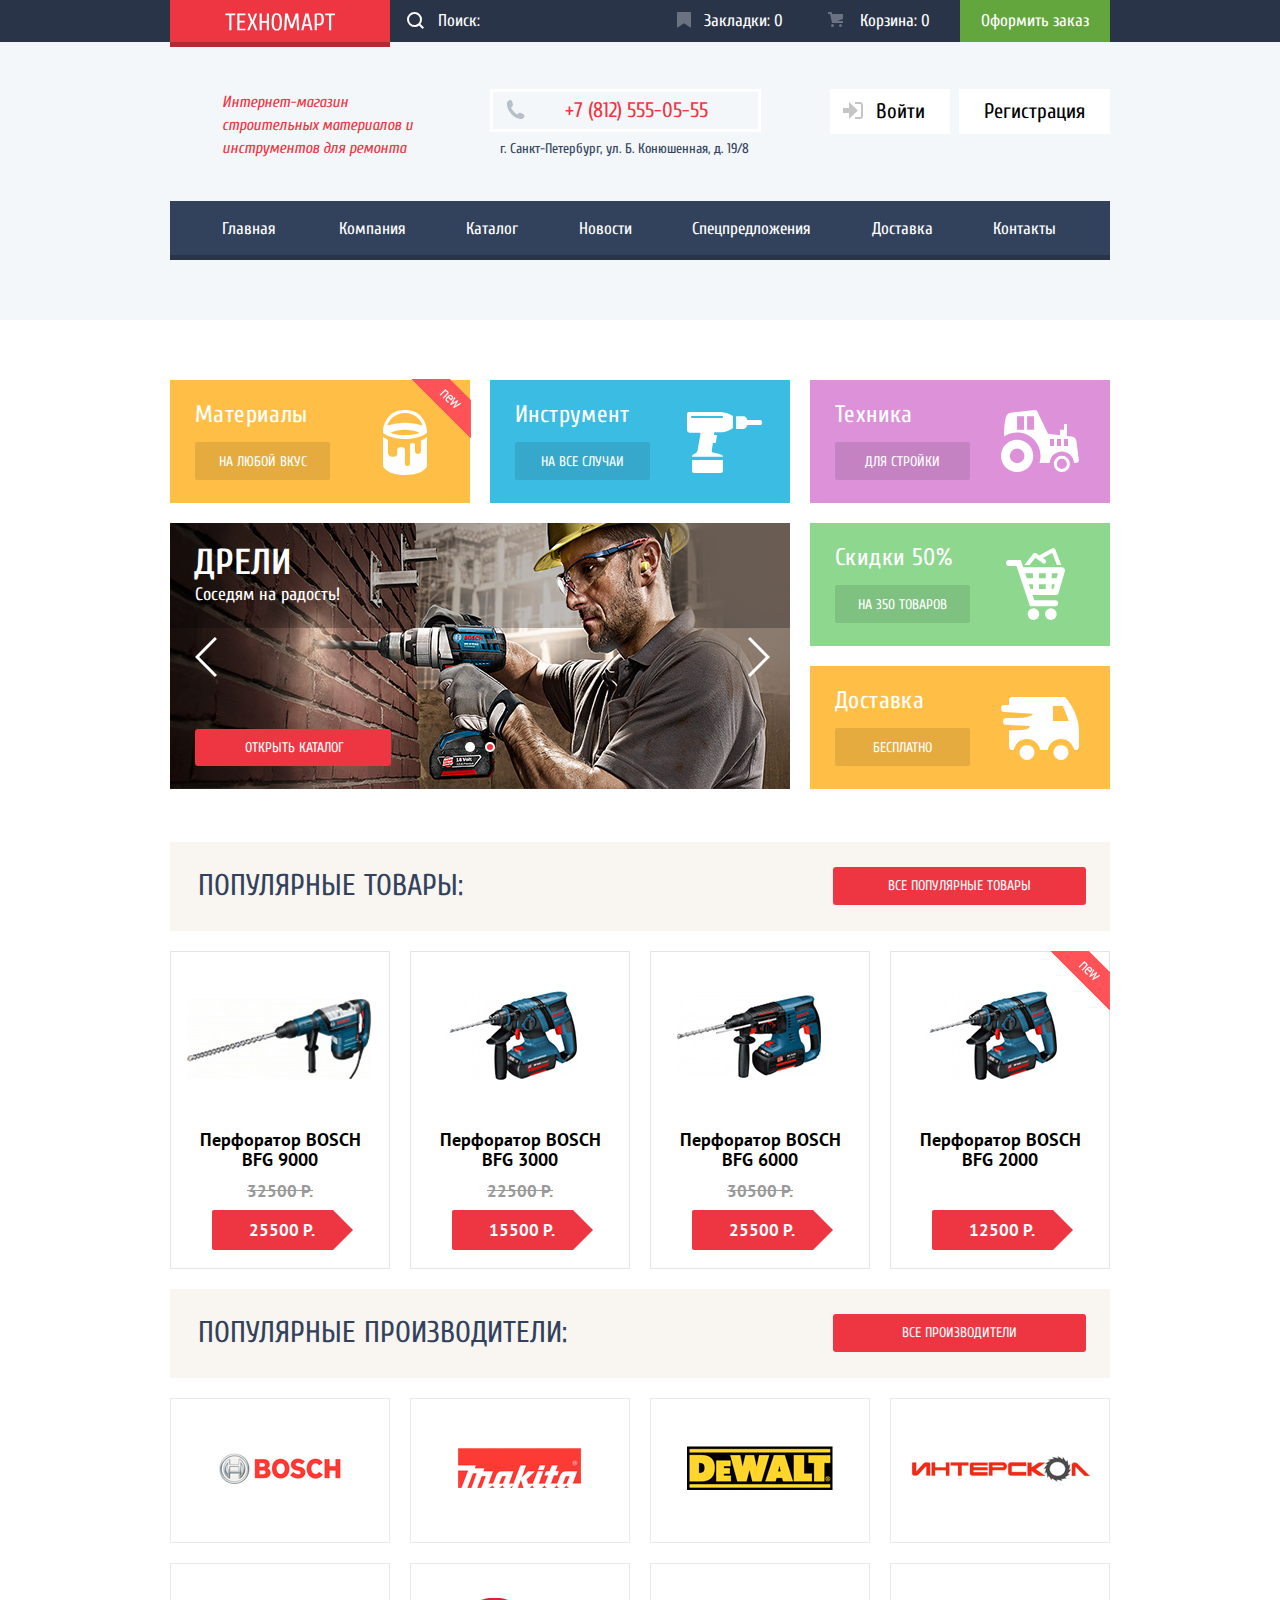
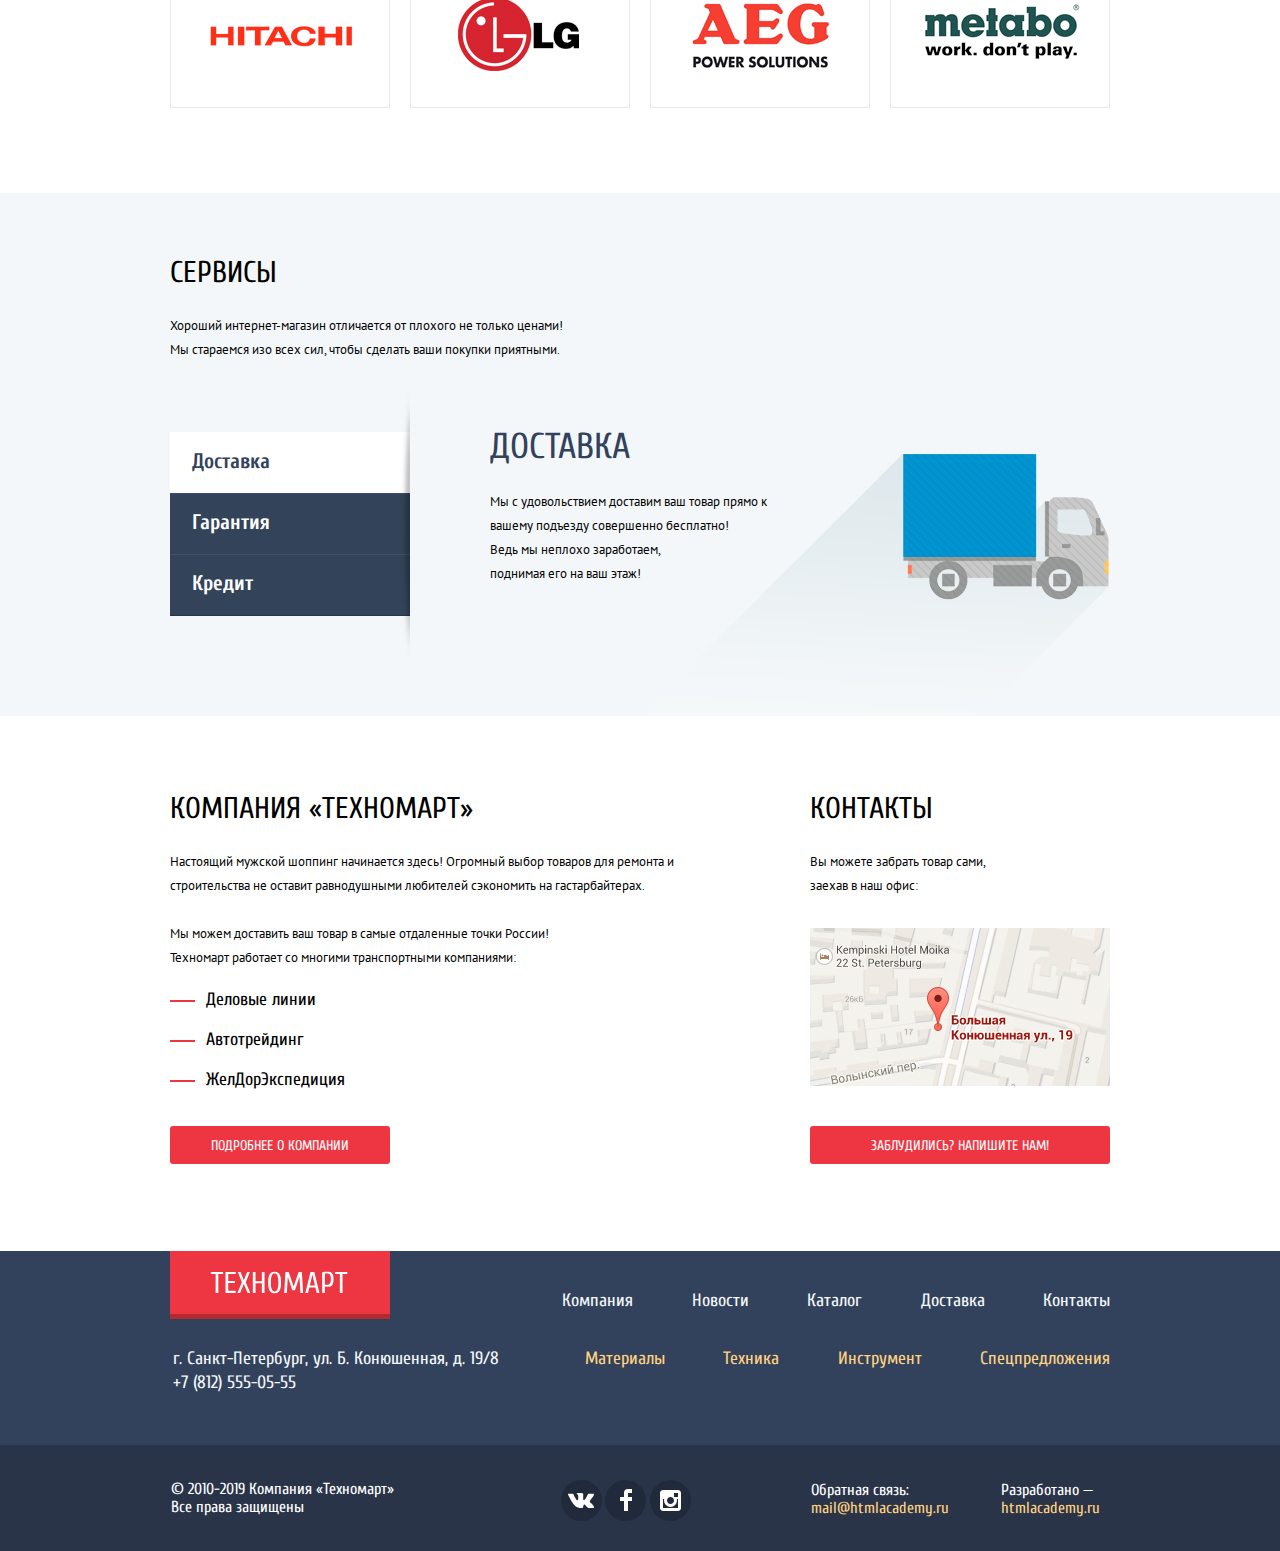
==== commit 4e4931d3: "Доработки для защиты" ====
--- a/index.html
+++ b/index.html
@@ -3,8 +3,7 @@
   <head>
     <meta charset="utf-8">
     <title>HTML Academy: Техномарт</title>
-    <link href='https://fonts.googleapis.com/css?family=Open+Sans:400,700&subset=cyrillic-ext,cyrillic' rel='stylesheet' type='text/css'>
-    <link href='https://fonts.googleapis.com/css?family=Cuprum:400,700&subset=cyrillic-ext,cyrillic' rel='stylesheet' type='text/css'>
+    <link href="https://fonts.googleapis.com/css?family=Cuprum:400,400i,700%7CPT+Sans:400,700&amp;subset=cyrillic" rel="stylesheet">
     <link rel="stylesheet" href="css/normalize.css">
     <link rel="stylesheet" href="css/css-minimize.css">
   </head>
@@ -55,18 +54,19 @@
       </header>
       
       <main>
+          <h1 class="visually-hidden">Магазин Техномарт</h1>
           <div class="container">
               <section class="promo">
                   <div class="promo-first">
                     <ul class="ad-first">
                         <li>
                             <div class="flag flag-new">новинка</div>
-                            Материалы
-                            <button class="ad-button">На любой вкус</button>
+                            <h2 class="ad-heading">Материалы</h2>
+                            <a class="ad-button" href="#">На любой вкус</a>
                         </li>
                         <li>
-                            Инструмент
-                            <button class="ad-button">На все случаи</button>
+                            <h2 class="ad-heading">Инструмент</h2>
+                            <a class="ad-button" href="#">На все случаи</a>
                         </li>
                     </ul>
                     <div class="slider">
@@ -86,16 +86,16 @@
                   </div>
                   <ul class="ad">
                       <li>
-                          Техника
-                          <button class="ad-button">Для стройки</button>
+                          <h2 class="ad-heading">Техника</h2>
+                          <a class="ad-button" href="#">Для стройки</a>
                       </li>
                       <li>
-                          Скидки 50%
-                          <button class="ad-button">На 350 товаров</button>
+                          <h2 class="ad-heading">Скидки 50%</h2>
+                          <a class="ad-button" href="#">На 350 товаров</a>
                       </li>
                       <li>
-                          Доставка
-                          <button class="ad-button">Бесплатно</button>
+                          <h2 class="ad-heading">Доставка</h2>
+                          <a class="ad-button" href="#">Бесплатно</a>
                       </li>
                   </ul>
               </section>
@@ -114,9 +114,9 @@
                               <a href="#">
                                 <img src="img/perforator3.jpg" width="218" height="170" alt="Перфоратор BOSCH BFG 9000">
                               </a>
-                              <h3>Перфоратор BOSCH<br> BFG 9000</h3>
-                              <div class="old-price">32500 Р.</div>
-                              <div class="price">25500 Р.</div>
+                              <h3>Перфоратор BOSCH BFG 9000</h3>
+                              <span class="old-price">32500 Р.</span>
+                              <span class="price">25500 Р.</span>
                           </li>
                           <li class="catalog-item">
                               <div class="actions-button">
@@ -126,9 +126,9 @@
                               <a href="#">
                                 <img src="img/perforator1.jpg" width="218" height="170" alt="Перфоратор BOSCH BFG 3000">
                               </a>
-                              <h3>Перфоратор BOSCH<br> BFG 3000</h3>
-                              <div class="old-price">22500 Р.</div>
-                              <div class="price">15500 Р.</div>
+                              <h3>Перфоратор BOSCH BFG 3000</h3>
+                              <span class="old-price">22500 Р.</span>
+                              <span class="price">15500 Р.</span>
                           </li>
                           <li class="catalog-item">
                               <div class="actions-button">
@@ -138,9 +138,9 @@
                               <a href="#">
                                 <img src="img/perforator2.jpg" width="218" height="170" alt="Перфоратор BOSCH BFG 6000">
                               </a>
-                              <h3>Перфоратор BOSCH<br> BFG 6000</h3>
-                              <div class="old-price">30500 Р.</div>
-                              <div class="price">25500 Р.</div>
+                              <h3>Перфоратор BOSCH BFG 6000</h3>
+                              <span class="old-price">30500 Р.</span>
+                              <span class="price">25500 Р.</span>
                           </li>
                           <li class="catalog-item">
                               <div class="flag flag-new">новинка</div>
@@ -151,8 +151,8 @@
                               <a href="#">
                                 <img src="img/perforator1.jpg" width="218" height="170" alt="Перфоратор BOSCH BFG 2000">
                               </a>
-                              <h3>Перфоратор BOSCH<br> BFG 2000</h3>
-                              <div class="price only">12500 Р.</div>
+                              <h3>Перфоратор BOSCH BFG 2000</h3>
+                              <span class="price only">12500 Р.</span>
                           </li>
                       </ol>
                   </div>
@@ -164,34 +164,42 @@
                       <ol class="popular-list-producer">
                           <li class="producer-item">
                               <a href="#">
-                              </a>
-                          </li>
-                          <li class="producer-item">
-                              <a href="#">
-                              </a>
-                          </li>
-                          <li class="producer-item">
-                              <a href="#">
-                              </a>
-                          </li>
-                          <li class="producer-item">
-                              <a href="#">
-                              </a>
-                          </li>
-                          <li class="producer-item">
-                              <a href="#">
-                              </a>
-                          </li>
-                          <li class="producer-item">
-                              <a href="#">
-                              </a>
-                          </li>
-                          <li class="producer-item">
-                              <a href="#">
-                              </a>
-                          </li>
-                          <li class="producer-item">
-                              <a href="#">
+                                  <img src="img/bosch.png" width="126" height="37">
+                              </a>
+                          </li>
+                          <li class="producer-item">
+                              <a href="#">
+                                  <img src="img/makita.png" width="123" height="40">
+                              </a>
+                          </li>
+                          <li class="producer-item">
+                              <a href="#">
+                                  <img src="img/de-walt.png" width="146" height="44">
+                              </a>
+                          </li>
+                          <li class="producer-item">
+                              <a href="#">
+                                  <img src="img/interskol.png" width="200" height="88">
+                              </a>
+                          </li>
+                          <li class="producer-item">
+                              <a href="#">
+                                  <img src="img/hitachi.png" width="169" height="31">
+                              </a>
+                          </li>
+                          <li class="producer-item">
+                              <a href="#">
+                                  <img src="img/lg.png" width="121" height="73">
+                              </a>
+                          </li>
+                          <li class="producer-item">
+                              <a href="#">
+                                  <img src="img/aeg.png" width="151" height="96">
+                              </a>
+                          </li>
+                          <li class="producer-item">
+                              <a href="#">
+                                  <img src="img/metabo.png" width="204" height="69">
                               </a>
                           </li>
                       </ol>
@@ -230,7 +238,7 @@
                             <p>Залезть в долговую яму стало проще! 
                                 <br>
                                 Кредитные консультанты придут вам на помощь.</p>
-                            <button class="main-button">Отправить заявку</button>
+                            <a href="#" class="main-button">Отправить заявку</a>
                         </div>
                     </div>
                   </div>
@@ -251,10 +259,10 @@
                   </section> 
                   <section class="contacts">
                       <h2>Контакты</h2>
-                      <p>Вы можете забрать товар сами,<br>
+                      <p>Вы можете забрать товар сами,
                             заехав в наш офис:</p>
                       <a href="#"><img class="map-image" src="img/map.png" width="300" height="158" alt="г. Санкт-Петербург, ул. Б. Конюшенная, д. 19/8"></a>
-                      <button class="main-button write-us-button">Заблудились? Напишите нам!</button>
+                      <a href="#" class="main-button write-us-button">Заблудились? Напишите нам!</a>
                   </section>
               </div>
           </div>
@@ -293,7 +301,7 @@
                 <div class="container">
                     <div class="container-footer-bottom">
                         <div class="footer-bottom-one">
-                            <p class="footer-copyright">&copy; 2010-2019 Компания &laquo;Техномарт&raquo;<br>
+                            <p class="footer-copyright">&copy; 2010-2019 Компания &laquo;Техномарт&raquo;
                             Все права защищены</p>
                         </div>    
                         <ul class="footer-social">
@@ -311,11 +319,11 @@
                             </a></li>
                         </ul>
                         <div class="footer-bottom-two">
-                            <p class="mail">Обратная связь:<br>
-                                <a href="mail.ru">mail@htmlacademy.ru</a>
+                            <p class="mail">Обратная связь:
+                                <a href="https://mail.ru/">mail@htmlacademy.ru</a>
                             </p>
-                            <p class="credits">Разработано &mdash;<br>
-                                <a href="https://up.htmlacademy.ru/htmlcss/24">htmlacademy.ru</a>
+                            <p class="credits">Разработано &mdash;
+                                <a href="https://htmlacademy.ru/intensive/htmlcss">htmlacademy.ru</a>
                             </p>
                         </div>
                     </div>
--- a/css/css-minimize.css
+++ b/css/css-minimize.css
@@ -1 +1 @@
-body{margin:0;min-width:960px;font-family:"Cuprum",Arial,sans-serif;font-size:13px;line-height:24px;color:#000;background-color:#fff}a{text-decoration:none}img{max-width:100%;height:auto}.main-header{background-color:#f4f7f9;min-height:320px;-webkit-box-align:center;-ms-flex-align:center;align-items:center}.header-top{font-size:17px;line-height:18px;color:#fff;background-color:#293449}.actions-list,.user-navigation,.site-navigation,.ad,.popular-list,.popular-list-producer,.service-name,.sort-list,.sort-list-direction{list-style:none}.actions-list a,.actions-list a:visited,.site-navigation a,.site-navigation a:visited{color:#fff}.marker:hover,.cart:hover{background-color:#212a3a}.marker:focus,.cart:focus{background-color:#161d29;opacity:.6}.user-navigation a{color:#000;font-size:21px;line-height:21px;background-color:#fff}.user-navigation a:hover{color:#ee3643}.user-navigation a:focus{color:#000;opacity:.3}.search{background-color:#293449;background-image:url(../img/icon-search.svg);background-repeat:no-repeat;background-position:17px 12px}.search::-webkit-input-placeholder{color:#fff}.search:-ms-input-placeholder{color:#fff}.search::-ms-input-placeholder{color:#fff}.search::placeholder{color:#fff}.search:focus{color:#000;background-color:#fff}.buy{color:#fff;background-color:#63a63e;display:block;text-align:center;padding-top:12px;-webkit-box-sizing:border-box;box-sizing:border-box;width:150px}.buy:hover{background-color:#5fbb2d}.buy:focus{color:rgba(255,255,255,0.5);background-color:#518534}.header-logo{background-color:#ee3643}.header-logo:hover{background-color:#ca2c37}.header-logo:focus{background-color:#ba2732}.footer-info,.header-info{font-size:16px;line-height:23px;color:#ee3643}.header-info{font-family:"Cuprum",Arial,sans-serif;font-style:italic}.phone{font-size:21px;line-height:21px;color:#ee3643;border:solid 3px #fff}.header-address{font-size:14px;line-height:24px;color:#32425c}.site-navigation{font-size:17px;line-height:17px;color:#fff;background-color:#32425c;-webkit-box-shadow:inset 0 -5px 0 0 #293449;box-shadow:inset 0 -5px 0 0 #293449}.site-navigation li:hover{background-color:#1d2739}.site-navigation li:focus{background-color:#1d2739}.site-navigation a:focus{color:rgba(255,255,255,0.5)}.ad,.ad-first{padding:0;margin:0}.ad li,.ad-first li{font-size:24px;line-height:30px;letter-spacing:.4px;color:#fff;font-weight:400}.ad-button{font-size:14px;text-align:center;line-height:18px;color:#fff;text-transform:uppercase;background-color:rgba(0,0,0,0.1);border:none}.ad-button:hover{background-color:rgba(0,0,0,0.2)}.ad-button:focus{background-color:rgba(0,0,0,0.3)}.ad-first li:nth-child(1){background-color:#ffbf47;background-image:url(../img/icon-1.svg);background-repeat:no-repeat;background-position:213px 30px;position:relative}.ad-first li:nth-child(2){background-color:#3bbce3;background-image:url(../img/icon-2.svg);background-repeat:no-repeat;background-position:197px 32px}.ad li:nth-child(1){background-color:#dc91d8;background-image:url(../img/icon-3.svg);background-repeat:no-repeat;background-position:191px 30px}.ad li:nth-child(2){background-color:#8ed78f;background-image:url(../img/icon-4.svg);background-repeat:no-repeat;background-position:196px 25px}.ad li:nth-child(3){background-color:#ffbf47;background-image:url(../img/icon-5.svg);background-repeat:no-repeat;background-position:191px 31px}.slider h2{font-size:36px;line-height:36px;font-weight:700;color:#fff;text-transform:uppercase}.slider p{font-size:18px;line-height:24px;color:#fff}.slider .main-button:hover{background-color:#ca2c37}.slider .main-button:focus{background-color:#ba2732}.slider-drill{background-image:url(../img/slider1.png);background-color:#000;background-repeat:no-repeat;background-position:0 0;width:620px;height:266px}.slider-perforator{background-image:url(../img/slider2.png);background-color:#000;background-repeat:no-repeat;background-position:0 0;width:620px;height:266px}.popular-header{background-color:#f9f5f0}.popular-header h2{font-size:30px;line-height:30px;text-transform:uppercase;color:#32425c;font-weight:400}.producer-item{border:solid 1px #eaeaea}.producer-item:hover{-webkit-box-shadow:0 10px 25px 0 rgba(41,52,73,0.5);box-shadow:0 10px 25px 0 rgba(41,52,73,0.5)}.producer-item:focus{-webkit-box-shadow:0 4px 10px 0 rgba(41,52,73,0.5);box-shadow:0 4px 10px 0 rgba(41,52,73,0.5)}.producer-item a:focus{opacity:.3}.service{background-color:#f4f7f9}.service h2{font-size:30px;line-height:30px;font-weight:400;color:#000;text-transform:uppercase}.service h3{font-size:36px;line-height:36px;font-weight:400;color:#32425c;text-transform:uppercase}.service p{font-family:"PT Sans",Arial,sans-serif;font-size:13px;line-height:24px;color:#000}.service-name{padding:0;margin:0;position:relative}.service-name::after{content:"";position:absolute;width:10px;height:279px;left:230px;top:-46px;background-image:url(../img/shadow.png)}.service-name li{font-size:21px;line-height:30px;color:#fff;font-weight:700;background-color:#33445a;-webkit-box-shadow:0 1px 0 0 #293449,inset 0 1px 0 0 #405069;box-shadow:0 1px 0 0 #293449,inset 0 1px 0 0 #405069}.service-item a{color:#fff}.service-item:hover{-webkit-box-shadow:0 1px 0 0 #293449,inset 0 1px 0 0 #405069;box-shadow:0 1px 0 0 #293449,inset 0 1px 0 0 #405069;background-color:#293449}.service-name .active{background-color:#fff;-webkit-box-shadow:none;box-shadow:none}.service-item.active a{color:#32425c}.company h2{font-size:30px;line-height:30px;text-transform:uppercase;font-weight:400}.company p{font-family:"PT Sans",Arial,sans-serif}.company li{font-size:18px;line-height:20px;list-style:none}.main-button{font-size:14px;line-height:18px;text-transform:uppercase;color:#fff;background-color:#ee3643;border:none;border-radius:3px}.contacts h2{font-size:30px;line-height:30px;text-transform:uppercase;font-weight:400}.contacts p{font-family:"PT Sans",Arial,sans-serif}.main-footer{background-color:#32425c}.footer-bottom{background-color:#293449}.main-footer ul{list-style:none}.footer-site-navigation{font-size:18px;line-height:24px}.footer-site-navigation a{color:#f3f7f9}.footer-site-navigation a:hover,.footer-navigation a:hover{text-decoration:underline}.footer-site-navigation a:focus{color:rgba(241,245,247,0.5);text-decoration:none}.footer-navigation a:focus{color:rgba(255,209,128,0.5);text-decoration:none}.main-footer .address,.phone-footer{font-size:18px;line-height:24px;color:#f3f7f9;border:none}.footer-navigation a{font-size:18px;line-height:24px;color:#ffd180}.footer-copyright{font-size:16px;line-height:18px;color:#fff}.footer-social a{background-color:#212a3a}.footer-social a:focus,.footer-social a:hover{background-color:#ee3643}.mail{font-size:16px;line-height:18px;color:#fff}.mail a{color:#ffd180}.mail a:hover{text-decoration:underline}.mail a:focus,.credits a:focus{color:#ee3643;text-decoration:none}.credits{font-size:16px;line-height:18px;color:#fff}.credits a{color:#ffd180}.credits a:hover{text-decoration:underline}.footer-logo{background-color:#ee3643}.pop-up-write-us{font-size:18px;line-height:18px;color:#000}.pop-up-write-us input,.pop-up-write-us textarea{font-family:"PT Sans",Arial,sans-serif;font-size:13px;line-height:18px;color:#a9a9a9}.cart.active{background-color:#ee3643}.user-navigation-inner li,.breadcrumbs li{list-style:none}.user a{font-size:21px;line-height:21px;color:#000}.user{background-color:#fff}.user a:focus{color:rgba(0,0,0,0.3)}.user-navigation-inner .button{font-size:16px;line-height:18px;color:#32425c;text-decoration:underline}.user-navigation-inner .button:hover{color:#ee3643}.user-navigation-inner .button:focus{color:rgba(50,66,92,0.3)}.breadcrumbs a,.breadcrumbs{font-family:"PT Sans",Arial,sans-serif;line-height:18px;color:#000;text-transform:uppercase}.heading{font-size:30px;line-height:30px;color:#32425c;text-transform:uppercase;font-weight:400;background-color:#f2f6f8}.sort{font-family:"PT Sans",Arial,sans-serif;font-size:13px;line-height:18px;color:#000;text-transform:uppercase;background-color:#f7f3ec}.sort h2{font-weight:400;font-size:inherit}.sort-item .sort-active{color:#ee3643;border-bottom:none}.sort-item a{color:rgba(0,0,0,0.3);border-bottom:1px dotted #ee3643}.sort-item a:hover{color:#000;border-bottom:1px solid #ee3643}.range{background-color:#f7f3ec;padding-top:30px;padding-bottom:20px;display:-webkit-box;display:-ms-flexbox;display:flex;position:relative;margin-bottom:9px}.first-filter-button{padding-left:20px;position:relative;z-index:2}.second-filter-button{padding-left:120px;position:relative;z-index:2}.range::before{content:"";width:152px;height:2px;position:absolute;top:39px;left:20px;z-index:1;background-color:#00ca74}.range::after{content:"";width:180px;height:2px;position:absolute;top:39px;left:20px;z-index:0;background-color:#d7dcde}.filter-price p{font-family:"PT Sans",Arial,sans-serif;font-size:17px;line-height:18px;color:#000;background-color:#f7f3ec}.filter h2{font-family:"PT Sans",Arial,sans-serif;text-transform:uppercase;line-height:18px;font-size:13px;color:#000;font-weight:400;background-color:#f7f3ec}.filters legend{font-family:"PT Sans",Arial,sans-serif;font-weight:700;color:#000;font-size:17px;line-height:30px;letter-spacing:.17px;text-transform:uppercase;padding:0;margin:0}.filters fieldset{border:none;padding:0;margin:0}.producer li,.power li{font-family:"PT Sans",Arial,sans-serif;font-size:15px;line-height:20px;color:#000;text-transform:uppercase;list-style:none}.show{font-family:"PT Sans",Arial,sans-serif;font-size:13px;line-height:18px;color:#000;text-transform:uppercase;background-color:#fff;border:solid 1px #e5e5e5}.catalog-list ul{list-style:none}.catalog-item{font-family:"PT Sans",Arial,sans-serif;font-weight:700;border:solid 1px #e5e5e5;background-color:#fff;text-align:center}.catalog-item:hover{-webkit-box-shadow:0 10px 25px 0 rgba(41,52,73,0.5);box-shadow:0 10px 25px 0 rgba(41,52,73,0.5)}.catalog-item h3{font-family:"PT Sans",Arial,sans-serif;font-size:18px;line-height:20px;color:#000}.old-price{font-size:17px;line-height:18px;color:#999;text-transform:uppercase;text-decoration:line-through}.price{font-size:17px;line-height:18px;color:#fff;text-transform:uppercase;background-color:#ee3643}.more-about{background-color:#f4f7f9}.more-about h2{font-size:30px;line-height:30px;text-transform:uppercase;color:#000;font-weight:400}.more-about p{font-family:"PT Sans",Arial,sans-serif;font-size:13px;line-height:24px}.pagination-item{font-family:"PT Sans",Arial,sans-serif;font-size:13px;line-height:18px;text-align:center;text-transform:uppercase;color:#000;border:solid 1px #e5e5e5}.pagination-item a{color:#000}.pagination-item a:hover{border:solid 1px #e5e5e5}.pagination-item a:focus{color:#000;border:solid 1px #bdc6ca}.pagination-item.current a{color:#fff}.pagination-item.current{background-color:#ee3643}.main-header{margin-bottom:60px}.main-navigation{display:-webkit-box;display:-ms-flexbox;display:flex;-webkit-box-orient:vertical;-webkit-box-direction:normal;-ms-flex-direction:column;flex-direction:column}.header-top-center,.header-main-center,.header-bottom-center{display:-webkit-box;display:-ms-flexbox;display:flex;width:940px;margin:0 auto;padding:0 10px}.header-top{margin-bottom:47px}.header-main-center{-webkit-box-pack:justify;-ms-flex-pack:justify;justify-content:space-between}.header-phone-address{display:-webkit-box;display:-ms-flexbox;display:flex;-webkit-box-orient:vertical;-webkit-box-direction:normal;-ms-flex-direction:column;flex-direction:column;width:270px;padding:0;margin:0}.phone{margin:0;position:relative;margin-left:-25px;width:153px;padding:8px 40px 8px 72px}.phone::before{content:"";background-image:url(../img/icon-phone.svg);background-repeat:no-repeat;background-position:0 0;position:absolute;left:13px;width:20px;height:20px}.header-address{padding:0;margin:0;margin-left:-15px;margin-top:5px}.header-info{width:196px;padding:0 52px;margin:0;padding-top:2px}.user-navigation{display:-webkit-box;display:-ms-flexbox;display:flex;margin:0;padding:0;-webkit-box-pack:justify;-ms-flex-pack:justify;justify-content:space-between;width:280px}.user-navigation a{display:block;padding:12px 25px}.enter.button{padding-left:46px;position:relative}.enter.button::before{content:"";background-image:url(../img/icon-login.svg);background-repeat:no-repeat;background-position:0 0;position:absolute;left:13px;top:13px;width:20px;height:20px}.header-main-center{margin-bottom:40px}.header-logo{padding-top:13px;padding-left:55px;width:220px;-webkit-box-sizing:border-box;box-sizing:border-box;display:block;position:relative;margin-bottom:-5px;-webkit-box-shadow:inset 0 -5px 0 0 rgba(0,0,0,0.24);box-shadow:inset 0 -5px 0 0 rgba(0,0,0,0.24)}.header-logo img{padding:0;margin:0}.search{display:block;width:270px;padding-top:0;padding-left:48px;position:relative;border:none;-webkit-box-sizing:border-box;box-sizing:border-box}.search::before{content:"";background-image:url(../img/icon-search.svg);background-repeat:no-repeat;background-position:0 0;position:absolute;left:15px;width:18px;height:18px}.actions-list{display:-webkit-box;display:-ms-flexbox;display:flex;margin:0;padding:0;width:300px}.marker{display:block;width:150px;padding-top:12px;padding-left:44px;padding-bottom:12px;margin:0;position:relative;-webkit-box-sizing:border-box;box-sizing:border-box}.marker::before{content:"";background-image:url(../img/icon-bookmark.svg);background-repeat:no-repeat;background-position:0 0;position:absolute;left:17px;width:18px;height:18px;opacity:.3}.cart{display:block;width:150px;padding-top:12px;padding-bottom:12px;padding-left:50px;margin:0;position:relative;-webkit-box-sizing:border-box;box-sizing:border-box}.cart::before{content:"";background-image:url(../img/icon-cart.svg);background-repeat:no-repeat;background-position:0 0;position:absolute;left:18px;width:18px;height:18px;opacity:.3}.site-navigation{display:-webkit-box;display:-ms-flexbox;display:flex;margin:0;margin-bottom:60px;padding:0;width:940px;-webkit-box-pack:justify;-ms-flex-pack:justify;justify-content:space-between}.site-navigation li{padding:23px 30px;padding-top:19px}.site-navigation li:first-child{padding-left:52px}.site-navigation li:nth-child(2){padding-left:32px}.site-navigation li:last-child{padding-right:54px}.container{width:940px;margin:0 auto;padding:0 10px}.index-columns{display:-webkit-box;display:-ms-flexbox;display:flex;-webkit-box-pack:justify;-ms-flex-pack:justify;justify-content:space-between;margin-bottom:87px}.company{width:540px}.contacts{width:300px}.promo{display:-webkit-box;display:-ms-flexbox;display:flex;-webkit-box-pack:justify;-ms-flex-pack:justify;justify-content:space-between;margin:0;padding:0;margin-bottom:53px}.promo-first{display:-webkit-box;display:-ms-flexbox;display:flex;width:620px;-ms-flex-wrap:wrap;flex-wrap:wrap}.ad-first{display:-webkit-box;display:-ms-flexbox;display:flex}.ad-first li:first-child{margin-right:20px}.ad li,.ad-first li{display:-webkit-box;display:-ms-flexbox;display:flex;-ms-flex-wrap:wrap;flex-wrap:wrap;-webkit-box-orient:vertical;-webkit-box-direction:normal;-ms-flex-direction:column;flex-direction:column;width:275px;padding-left:25px;padding-top:20px;padding-bottom:23px;margin-bottom:20px}.ad li:last-child{margin-bottom:0}.ad-button{width:135px;margin-top:12px;padding-top:11px;padding-bottom:9px;border-radius:2px}.slider{position:relative}.slider-drill h2{margin:0;padding-top:22px;padding-left:24px;margin-bottom:2px}.slider-drill p{margin:0;padding-left:25px;margin-bottom:129px}.slider-drill .main-button,.slider-perforator .main-button{width:145px;margin-left:25px;padding:10px 47px 10px 50px}.right-button,.left-button{position:absolute;border:none;outline:none;width:22px;height:40px;background-color:transparent;cursor:pointer}.right-button{background-image:url(../img/icon-right.svg);background-repeat:no-repeat;right:20px;top:114px}.left-button{background-image:url(../img/icon-left.svg);background-repeat:no-repeat;left:25px;top:114px}.slider::before{content:"";position:absolute;left:295px;bottom:37px;width:10px;height:10px;background-color:#fff;border-radius:50%}.slider::after{content:"";position:absolute;left:315px;bottom:37px;width:6px;height:6px;background-color:#ee3643;border-radius:50%;border:solid 2px #fff}.slider-perforator{display:none}.popular-header{display:-webkit-box;display:-ms-flexbox;display:flex;-webkit-box-pack:justify;-ms-flex-pack:justify;justify-content:space-between;margin-bottom:20px}.popular-header h2{margin:0;padding:0;padding-top:29px;padding-bottom:30px;padding-left:28px}.popular-header .main-button{width:253px;margin-top:25px;margin-right:24px;margin-bottom:26px}.popular-list{display:-webkit-box;display:-ms-flexbox;display:flex;-webkit-box-pack:justify;-ms-flex-pack:justify;justify-content:space-between;margin:0;padding:0}.popular-list .catalog-item{width:220px;margin-right:20px}.popular-list .catalog-item:last-child{margin-right:0}.popular-list-producer{display:-webkit-box;display:-ms-flexbox;display:flex;-webkit-box-pack:justify;-ms-flex-pack:justify;justify-content:space-between;-ms-flex-wrap:wrap;flex-wrap:wrap;margin:0;padding:0;margin-bottom:65px}.producer-item{width:220px;margin-bottom:20px;min-height:145px;-webkit-box-sizing:border-box;box-sizing:border-box}.producer-item a{padding:0;margin:0}.producer-item:nth-child(1){background-image:url(../img/bosch.png);background-repeat:no-repeat;background-position:center}.producer-item:nth-child(2){background-image:url(../img/makita.png);background-repeat:no-repeat;background-position:47px 49px}.producer-item:nth-child(3){background-image:url(../img/de-walt.png);background-repeat:no-repeat;background-position:center 47px}.producer-item:nth-child(4){background-image:url(../img/interskol.png);background-repeat:no-repeat;background-position:center 20px}.producer-item:nth-child(5){background-image:url(../img/hitachi.png);background-repeat:no-repeat;background-position:27px 57px}.producer-item:nth-child(6){background-image:url(../img/lg.png);background-repeat:no-repeat;background-position:47px 35px}.producer-item:nth-child(7){background-image:url(../img/aeg.png);background-repeat:no-repeat;background-position:center 22px}.producer-item:nth-child(8){background-image:url(../img/metabo.png);background-repeat:no-repeat;background-position:9px 33px}.producer-item a{display:inline-block;width:220px;min-height:130px;-webkit-box-sizing:border-box;box-sizing:border-box}.service .container{padding-top:65px}.service h2{padding:0;margin:0;margin-bottom:26px}.service p{padding:0;margin:0;width:398px;margin-bottom:70px;font-size:12px;letter-spacing:.1px}.service-name{padding-right:80px}.service-item{width:218px;padding-left:22px;padding-top:14px;padding-bottom:17px}.delivery h3,.guarantee h3,.credit h3{margin:0;padding:0;margin-top:-3px;margin-bottom:25px}.delivery p,.guarantee p,.credit p{margin:0;width:280px}.second-slider{display:-webkit-box;display:-ms-flexbox;display:flex;margin-bottom:53px}.delivery{width:619px;padding-bottom:130px;background-image:url(../img/secondslider1.png);background-repeat:no-repeat;background-position:right 22px}.guarantee{display:none;width:619px;padding-bottom:130px;background-image:url(../img/secondslider2.png);background-repeat:no-repeat;background-position:right 22px}.guarantee p{width:359px}.credit{display:none;width:619px;padding-bottom:130px;background-image:url(../img/secondslider3.png);background-repeat:no-repeat;background-position:right 22px}.credit .main-button{margin-top:25px;width:195px;padding-top:10px;padding-bottom:10px}.footer-main-navigation{display:-webkit-box;display:-ms-flexbox;display:flex;-webkit-box-pack:justify;-ms-flex-pack:justify;justify-content:space-between}.footer-site-navigation{display:-webkit-box;display:-ms-flexbox;display:flex;margin:0;padding:0;width:570px;-webkit-box-pack:justify;-ms-flex-pack:justify;justify-content:space-between}.footer-site-navigation li{padding:38px 0 0 22px}.footer-logo{width:180px;padding-left:40px;padding-top:20px;padding-bottom:17px;-webkit-box-shadow:inset 0 -5px 0 0 rgba(0,0,0,0.24);box-shadow:inset 0 -5px 0 0 rgba(0,0,0,0.24)}.footer-center{display:-webkit-box;display:-ms-flexbox;display:flex;-webkit-box-orient:horizontal;-webkit-box-direction:normal;-ms-flex-direction:row;flex-direction:row;-webkit-box-pack:justify;-ms-flex-pack:justify;justify-content:space-between;margin-bottom:50px}.footer-info{display:-webkit-box;display:-ms-flexbox;display:flex;-ms-flex-wrap:wrap;flex-wrap:wrap;-webkit-box-orient:vertical;-webkit-box-direction:normal;-ms-flex-direction:column;flex-direction:column;width:380px}.footer-navigation{display:-webkit-box;display:-ms-flexbox;display:flex;-ms-flex-wrap:wrap;flex-wrap:wrap;margin:0;padding:0;width:550px;-webkit-box-pack:justify;-ms-flex-pack:justify;justify-content:space-between}.footer-navigation li{padding-left:25px;padding-top:28px}.container-footer-bottom{display:-webkit-box;display:-ms-flexbox;display:flex;-webkit-box-orient:horizontal;-webkit-box-direction:normal;-ms-flex-direction:row;flex-direction:row;-webkit-box-pack:justify;-ms-flex-pack:justify;justify-content:space-between;padding-top:35px;padding-bottom:30px}.footer-bottom-one{display:-webkit-box;display:-ms-flexbox;display:flex;width:230px}.footer-social{display:-webkit-box;display:-ms-flexbox;display:flex;margin:0;padding:0;width:130px;-ms-flex-wrap:wrap;flex-wrap:wrap;-webkit-box-pack:justify;-ms-flex-pack:justify;justify-content:space-between;margin:0 auto;padding:0;padding-left:41px}.footer-bottom-two{display:-webkit-box;display:-ms-flexbox;display:flex;width:300px;-webkit-box-pack:justify;-ms-flex-pack:justify;justify-content:space-between}.user-navigation-inner{display:-webkit-box;display:-ms-flexbox;display:flex;-ms-flex-wrap:wrap;flex-wrap:wrap;-ms-flex-line-pack:justify;align-content:space-between;width:300px;padding:0;margin:0}.user{width:300px;display:-webkit-box;display:-ms-flexbox;display:flex;-ms-flex-line-pack:justify;align-content:space-between}.icon-profile{display:block;width:20px;padding-left:13px;padding-top:11px;padding-bottom:12px}.user-name{display:inline-block;width:236px;padding-top:11px;padding-bottom:12px;padding-left:5px;margin-right:30px}.log-out{display:inline-block;padding:0;margin:0;width:20px;padding-top:13px;padding-right:10px}.user span{margin:0;padding:0;margin-left:9px}.phone.catalog{padding-top:10px;margin-left:-15px}.header-address.catalog{padding-left:10px}.user-navigation-inner li:nth-child(2){padding-left:19px;padding-right:32px;position:relative}.user-navigation-inner li:nth-child(2)::after{content:"";position:absolute;border-radius:50%;width:4px;height:4px;top:9px;right:13px;background-color:#32425c}.site-navigation.catalog{margin-top:-2px}.breadcrumbs{margin:0;margin-bottom:20px;margin-top:-38px;padding:0;display:-webkit-box;display:-ms-flexbox;display:flex}.breadcrumbs li{padding-left:40px}.breadcrumbs li:first-child{padding-left:0;margin-left:-1px}.breadcrumbs li:nth-child(4){padding-left:43px}.breadcrumbs a{position:relative}.breadcrumbs a::after{content:"";position:absolute;width:8px;height:12px;right:-22px;top:1px;background-image:url(../img/icon-right-small.svg);background-repeat:no-repeat}.heading{padding:30px 29px;padding-bottom:29px;padding-right:0;margin-bottom:19px}.catalog-columns{display:-webkit-box;display:-ms-flexbox;display:flex;-webkit-box-pack:justify;-ms-flex-pack:justify;justify-content:space-between;margin-bottom:5px}.catalog-columns-inner{display:-webkit-box;display:-ms-flexbox;display:flex;-webkit-box-orient:vertical;-webkit-box-direction:normal;-ms-flex-direction:column;flex-direction:column;-webkit-box-ordinal-group:3;-ms-flex-order:2;order:2}.sort{display:-webkit-box;display:-ms-flexbox;display:flex;-webkit-box-pack:justify;-ms-flex-pack:justify;justify-content:space-between;margin:0;padding:0;padding-left:18px;padding-top:10px;padding-bottom:2px}.sort h2{margin:0;padding:0}.sort-list{display:-webkit-box;display:-ms-flexbox;display:flex;-webkit-box-pack:justify;-ms-flex-pack:justify;justify-content:space-between;margin:0;padding:0}.sort-item:nth-child(1){margin-left:93px;padding-right:70px}.sort-item:nth-child(2){padding-right:65px}.sort-item:last-child{margin-right:0}.sort-list-direction{display:-webkit-box;display:-ms-flexbox;display:flex}.filter{width:220px;-webkit-box-ordinal-group:2;-ms-flex-order:1;order:1;margin:0;padding:0}.filter h2{margin:0;margin-bottom:10px;padding:10px 19px;border-radius:1px}.range{margin-top:15px;border-radius:1px}.numbers{display:-webkit-box;display:-ms-flexbox;display:flex;-webkit-box-pack:justify;-ms-flex-pack:justify;justify-content:space-between}.catalog-list{width:700px;margin-bottom:54px}.catalog-list ul{padding:0;display:-webkit-box;display:-ms-flexbox;display:flex;-ms-flex-wrap:wrap;flex-wrap:wrap;-webkit-box-pack:justify;-ms-flex-pack:justify;justify-content:space-between;list-style:none;width:700px;margin:20px auto}.catalog-item{position:relative;display:inline-block;width:218px;margin-bottom:20px}.catalog-list .pagination-list{padding:0;margin:0;-webkit-box-pack:start;-ms-flex-pack:start;justify-content:flex-start;list-style:none}.more-about .container{padding-top:40px;padding-bottom:56px}.flag{position:absolute;top:-1px;right:-1px;width:60px;height:60px;text-indent:-1000px;overflow:hidden;z-index:20}.flag.flag-new{background-image:url(../img/new-flag.png);background-repeat:no-repeat;position:0 0}.catalog-item .actions-button{position:absolute;top:0;left:0;width:218px;height:88px;padding:40px 0;background-color:rgba(255,255,255,0.9);z-index:10}.hidden-buy,.hidden-mark{display:block;width:129px;margin:0 auto;margin-bottom:7px;padding:7px 0;background-color:#63a63e;border:3px solid #63a63e;border-bottom-color:#367315;border-radius:3px;color:#fff;font-size:14px;font-weight:400;font-family:"Cuprum",sans-serif;line-height:18px;text-decoration:none;text-transform:uppercase}.hidden-buy{position:relative}.hidden-buy::before{content:"";position:absolute;width:15px;height:15px;opacity:.3;background-image:url(../img/cart-icon-7.svg);top:9px;left:11px}.hidden-mark{color:#32425c;background:#fff;border-bottom-color:#63a63e}.catalog-item .actions-button{display:none}.catalog-item:hover .actions-button{display:block}.catalog-item .image{width:218px;height:168px}.catalog-item .image img{max-width:100%}.catalog-item h3{min-height:40px;padding:0 25px;margin-top:0;margin-bottom:12px;font-weight:700;text-align:center;font-size:16px}.catalog-item .old-price{min-height:20px;margin-bottom:0}.catalog-item .price{position:relative;width:80px;margin:10px auto;margin-top:8px;margin-bottom:18px;padding:11px 30px;margin-left:41px;border-radius:2px}.price.only{margin-top:40px}.price:after{content:"";position:absolute;top:0;right:-21px;width:0;height:0;border:20px solid #fff;border-left-color:#ee3643}.company h2,.contacts h2{margin-bottom:26px}.company .first-line{margin-top:24px;margin-bottom:0}.company .second-line{margin-top:0;margin-bottom:20px}.company-list{margin-left:-4px;margin-bottom:36px}.company-list li{margin-bottom:20px;position:relative}.company-list li::before{content:"";position:absolute;left:-36px;top:10px;width:25px;height:2px;background-color:#ee3643}.company .main-button{display:inline-block;width:220px;text-align:center;padding-top:11px;padding-bottom:9px}.contacts p{margin-bottom:30px}.contacts a{display:inline-block;margin-bottom:32px}.contacts .main-button{width:100%;padding-top:11px;padding-bottom:9px;padding-left:10px}.main-footer .address{margin:0;margin-top:28px;padding-left:3px}.main-footer .phone-footer{margin:0;padding-left:3px}.footer-copyright{padding:0;margin:0;padding-left:1px}.visually-hidden:not(:focus):not(:active),input[type="checkbox"].visually-hidden,input[type="radio"].visually-hidden{position:absolute;width:1px;height:1px;margin:-1px;border:0;padding:0;white-space:nowrap;-webkit-clip-path:inset(100%);clip-path:inset(100%);clip:rect(0 0 0 0);overflow:hidden}.social-button{display:-webkit-box;display:-ms-flexbox;display:flex;-webkit-box-align:center;-ms-flex-align:center;align-items:center;-webkit-box-pack:center;-ms-flex-pack:center;justify-content:center;width:41px;height:41px;border-radius:50%}.footer-bottom-two p{padding:0;padding-left:1px;padding-top:1px;margin:0;margin-right:51px}.credits{margin-right:0}.numbers p{text-align:center;width:92px;padding-top:8px;padding-bottom:10px;margin:0;padding-left:3px}.numbers{position:relative;margin-bottom:20px}.numbers::after{content:"";position:absolute;left:105px;top:18px;width:10px;height:1px;background-color:#000}.line{border:none;background-color:#e5e5e5;height:1px;margin-bottom:15px}.filter-producer legend{margin:0;margin-bottom:14px}.filter-power legend{padding-top:2px;margin-bottom:14px}.producer,.power{padding:0;margin:0;margin-bottom:-4px}.producer li,.power li{margin-bottom:20px;padding-left:35px}.producer label,.power label{position:relative;display:block;cursor:pointer;-webkit-user-select:none;-moz-user-select:none;-ms-user-select:none;user-select:none}.filter-input-checkbox:not(:checked) + label::before{content:"";position:absolute;left:-35px;top:-2px;width:23px;height:23px;background-image:url(../img/checkbox-off.svg);background-repeat:no-repeat;background-position:0 0}.filter-input-checkbox:checked + label::after{content:"";position:absolute;left:-35px;top:-2px;width:27px;height:23px;background-image:url(../img/checkbox-on.svg);background-repeat:no-repeat;background-position:0 0}.filter-input-radio:not(:checked) + label::before{content:"";position:absolute;left:-36px;top:-2px;width:25px;height:25px;background-image:url(../img/radio-off.svg);background-repeat:no-repeat;background-position:0 0}.filter-input-radio:checked + label::after{content:"";position:absolute;left:-36px;top:-2px;width:25px;height:25px;background-image:url(../img/radio-on.svg);background-repeat:no-repeat;background-position:0 0}.power{margin-bottom:78px}.show{padding:10px 39px 8px 38px}.sort-list-direction{display:-webkit-box;display:-ms-flexbox;display:flex;margin:0;margin-bottom:8px;padding:0}.sort-list-direction a{display:inline-block;margin:0;padding:0}.sort-list-direction li{padding-right:17px;padding-top:1px}.sort-list-direction li:first-child{padding-right:20px}.pagination-item{margin-top:10px;margin-right:10px;padding:10px 15px;border-radius:3px}.pagination-item:nth-child(2){padding-right:14px}.pagination-item:nth-child(3){padding-right:14px}.pagination-item:last-child{margin-top:10px;margin-right:10px;padding:10px 30px}.pop-up{position:fixed;color:#000;background-color:#fff}.pop-up-write-us{bottom:200px;left:50%;width:620px;-webkit-box-shadow:0 20px 40px 0 rgba(0,0,0,0.75);box-shadow:0 20px 40px 0 rgba(0,0,0,0.75);border-top:7px solid #ee3643;margin-left:-310px;z-index:20;display:none}.write-us{padding-left:80px;padding-right:80px;padding-top:48px}.pop-up-send{background-color:#f4f4f4;padding:37px 80px}.pop-up-send button{width:460px;padding-top:10px;padding-bottom:10px;border-radius:4px;cursor:pointer}.modal-close{position:absolute;top:9px;right:9px;width:21px;height:21px;font-size:0;background-image:url(../img/form-2.svg);background-color:transparent;border:0;cursor:pointer}.form-top{display:-webkit-box;display:-ms-flexbox;display:flex;-webkit-box-pack:justify;-ms-flex-pack:justify;justify-content:space-between;margin-bottom:20px;width:442px}.form-name,.form-email{width:202px}.pop-up-write-us input,.pop-up-write-us textarea{border:solid 2px #dee3e4;border-radius:3px;padding-left:14px;padding-top:10px}.pop-up-write-us input:hover,.pop-up-write-us textarea:hover{border:solid 2px #b5b5b5}.pop-up-write-us input:focus,.pop-up-write-us textarea:focus{border:solid 2px #ee3643;outline:none}.form-name input,.form-email input{width:100%;padding-bottom:9px;padding-top:8px;margin-top:8px}.pop-up-write-us textarea{padding-bottom:65px;margin-bottom:34px;width:440px;margin-top:9px}.pop-up-map{width:940px;top:200px;left:50%;margin-left:-470px;-webkit-box-shadow:0 0 16px 0 rgba(0,0,0,0.5);box-shadow:0 0 16px 0 rgba(0,0,0,0.5);z-index:20;display:none}.pop-up-map img{display:block}.pop-up-cart{width:620px;top:411px;left:50%;margin-left:-310px;-webkit-box-shadow:0 20px 40px 0 rgba(41,52,73,0.75);box-shadow:0 20px 40px 0 rgba(41,52,73,0.75);border-top:7px solid #ee3643;z-index:20;display:none}.pop-up-cart p{padding-left:53px;padding-top:35px;margin-bottom:68px;font-size:30px;line-height:30px;text-align:center;color:#000;position:relative}.pop-up-cart p::before{content:"";position:absolute;top:18px;left:81px;width:66px;height:66px;background-image:url(../img/form-1.svg)}.pop-up-buttons{display:-webkit-box;display:-ms-flexbox;display:flex;-webkit-box-pack:justify;-ms-flex-pack:justify;justify-content:space-between;background-color:#f4f4f4;padding:37px 80px}.pop-up-buttons .main-button,.pop-up-buttons .continue-shopping-button{text-transform:uppercase;text-align:center;-webkit-box-shadow:none;box-shadow:none;border:none;width:220px;border-radius:3px;padding-top:11px;padding-bottom:9px}.pop-up-buttons .continue-shopping-button{font-size:14px;line-height:18px;background-color:#fff}.pop-up-show{display:block}+body{margin:0;min-width:960px;font-family:"Cuprum",Arial,sans-serif;font-size:13px;line-height:24px;color:#000;background-color:#fff}a{text-decoration:none}img{max-width:100%;height:auto}.main-header{background-color:#f4f7f9;min-height:320px;-webkit-box-align:center;-ms-flex-align:center;align-items:center}.header-top{font-size:17px;line-height:18px;color:#fff;background-color:#293449}.actions-list,.user-navigation,.site-navigation,.ad,.popular-list,.popular-list-producer,.service-name,.sort-list,.sort-list-direction{list-style:none}.actions-list a,.actions-list a:visited,.site-navigation a,.site-navigation a:visited{color:#fff}.marker:hover,.cart:hover{background-color:#212a3a}.marker:focus,.cart:focus{background-color:#161d29;opacity:.6}.user-navigation a{color:#000;font-size:21px;line-height:21px;background-color:#fff}.user-navigation a:hover{color:#ee3643}.user-navigation a:focus{color:#000;opacity:.3}.search{background-color:#293449;background-image:url(../img/icon-search.svg);background-repeat:no-repeat;background-position:17px 12px}.search::-webkit-input-placeholder{color:#fff}.search:-ms-input-placeholder{color:#fff}.search::-ms-input-placeholder{color:#fff}.search::placeholder{color:#fff}.search:focus{color:#000;background-color:#fff}.buy{color:#fff;background-color:#63a63e;display:block;text-align:center;padding-top:12px;-webkit-box-sizing:border-box;box-sizing:border-box;width:150px}.buy:hover{background-color:#5fbb2d}.buy:focus{color:rgba(255,255,255,0.5);background-color:#518534}.header-logo{background-color:#ee3643}.header-logo:hover{background-color:#ca2c37}.header-logo:focus{background-color:#ba2732}.footer-info,.header-info{font-size:16px;line-height:23px;color:#ee3643}.header-info{font-family:"Cuprum",Arial,sans-serif;font-style:italic}.phone{font-size:21px;line-height:21px;color:#ee3643;border:solid 3px #fff}.header-address{font-size:14px;line-height:24px;color:#32425c}.site-navigation{font-size:17px;line-height:17px;color:#fff;background-color:#32425c;-webkit-box-shadow:inset 0 -5px 0 0 #293449;box-shadow:inset 0 -5px 0 0 #293449}.site-navigation li:hover{background-color:#1d2739}.site-navigation li:focus{background-color:#1d2739}.site-navigation a:focus{color:rgba(255,255,255,0.5)}.ad,.ad-first{padding:0;margin:0}.ad-heading{font-size:24px;line-height:30px;letter-spacing:.4px;color:#fff;font-weight:400;padding:0;margin:0}.ad-button{font-size:14px;text-align:center;line-height:18px;color:#fff;text-transform:uppercase;background-color:rgba(0,0,0,0.1);border:none}.ad-button:hover{background-color:rgba(0,0,0,0.2)}.ad-button:focus{background-color:rgba(0,0,0,0.3)}.ad-first li:nth-child(1){background-color:#ffbf47;background-image:url(../img/icon-1.svg);background-repeat:no-repeat;background-position:213px 30px;position:relative}.ad-first li:nth-child(2){background-color:#3bbce3;background-image:url(../img/icon-2.svg);background-repeat:no-repeat;background-position:197px 32px}.ad li:nth-child(1){background-color:#dc91d8;background-image:url(../img/icon-3.svg);background-repeat:no-repeat;background-position:191px 30px}.ad li:nth-child(2){background-color:#8ed78f;background-image:url(../img/icon-4.svg);background-repeat:no-repeat;background-position:196px 25px}.ad li:nth-child(3){background-color:#ffbf47;background-image:url(../img/icon-5.svg);background-repeat:no-repeat;background-position:191px 31px}.slider h2{font-size:36px;line-height:36px;font-weight:700;color:#fff;text-transform:uppercase}.slider p{font-size:18px;line-height:24px;color:#fff}.slider .main-button:hover{background-color:#ca2c37}.slider .main-button:focus{background-color:#ba2732}.slider-drill{background-image:url(../img/slider1.png);background-color:#695c54;background-repeat:no-repeat;background-position:0 0;width:620px;height:266px}.slider-perforator{background-image:url(../img/slider2.png);background-color:#695c54;background-repeat:no-repeat;background-position:0 0;width:620px;height:266px}.popular-header{background-color:#f9f5f0}.popular-header h2{font-size:30px;line-height:30px;text-transform:uppercase;color:#32425c;font-weight:400}.producer-item{border:solid 1px #eaeaea}.producer-item:hover{-webkit-box-shadow:0 10px 25px 0 rgba(41,52,73,0.5);box-shadow:0 10px 25px 0 rgba(41,52,73,0.5)}.producer-item:focus{-webkit-box-shadow:0 4px 10px 0 rgba(41,52,73,0.5);box-shadow:0 4px 10px 0 rgba(41,52,73,0.5)}.producer-item a:focus{opacity:.3}.service{background-color:#f4f7f9}.service h2{font-size:30px;line-height:30px;font-weight:400;color:#000;text-transform:uppercase}.service h3{font-size:36px;line-height:36px;font-weight:400;color:#32425c;text-transform:uppercase}.service p{font-family:"PT Sans",Arial,sans-serif;font-size:13px;line-height:24px;color:#000}.service-name{padding:0;margin:0;position:relative}.service-name::after{content:"";position:absolute;width:10px;height:279px;left:230px;top:-46px;background-image:url(../img/shadow.png)}.service-name li{font-size:21px;line-height:30px;color:#fff;font-weight:700;background-color:#33445a;-webkit-box-shadow:0 1px 0 0 #293449,inset 0 1px 0 0 #405069;box-shadow:0 1px 0 0 #293449,inset 0 1px 0 0 #405069}.service-item a{color:#fff}.service-item:hover{-webkit-box-shadow:0 1px 0 0 #293449,inset 0 1px 0 0 #405069;box-shadow:0 1px 0 0 #293449,inset 0 1px 0 0 #405069;background-color:#293449}.service-name .active{background-color:#fff;-webkit-box-shadow:none;box-shadow:none}.service-item.active a{color:#32425c}.company h2{font-size:30px;line-height:30px;text-transform:uppercase;font-weight:400}.company p{font-family:"PT Sans",Arial,sans-serif}.company li{font-size:18px;line-height:20px;list-style:none}.main-button{font-size:14px;line-height:18px;text-transform:uppercase;color:#fff;background-color:#ee3643;border:none;border-radius:3px}.contacts h2{font-size:30px;line-height:30px;text-transform:uppercase;font-weight:400}.contacts p{font-family:"PT Sans",Arial,sans-serif}.main-footer{background-color:#32425c}.footer-bottom{background-color:#293449}.main-footer ul{list-style:none}.footer-site-navigation{font-size:18px;line-height:24px}.footer-site-navigation a{color:#f3f7f9}.footer-site-navigation a:hover,.footer-navigation a:hover{text-decoration:underline}.footer-site-navigation a:focus{color:rgba(241,245,247,0.5);text-decoration:none}.footer-navigation a:focus{color:rgba(255,209,128,0.5);text-decoration:none}.main-footer .address,.phone-footer{font-size:18px;line-height:24px;color:#f3f7f9;border:none}.footer-navigation a{font-size:18px;line-height:24px;color:#ffd180}.footer-copyright{font-size:16px;line-height:18px;color:#fff}.footer-social a{background-color:#212a3a}.footer-social a:focus,.footer-social a:hover{background-color:#ee3643}.mail{font-size:16px;line-height:18px;color:#fff}.mail a{color:#ffd180}.mail a:hover{text-decoration:underline}.mail a:focus,.credits a:focus{color:#ee3643;text-decoration:none}.credits{font-size:16px;line-height:18px;color:#fff}.credits a{color:#ffd180}.credits a:hover{text-decoration:underline}.footer-logo{background-color:#ee3643}.pop-up-write-us{font-size:18px;line-height:18px;color:#000}.pop-up-write-us input,.pop-up-write-us textarea{font-family:"PT Sans",Arial,sans-serif;font-size:13px;line-height:18px;color:#a9a9a9}.cart.active{background-color:#ee3643}.user-navigation-inner li,.breadcrumbs li{list-style:none}.user a{font-size:21px;line-height:21px;color:#000}.user{background-color:#fff}.user a:focus{color:rgba(0,0,0,0.3)}.user-navigation-inner .button{font-size:16px;line-height:18px;color:#32425c;text-decoration:underline}.user-navigation-inner .button:hover{color:#ee3643}.user-navigation-inner .button:focus{color:rgba(50,66,92,0.3)}.breadcrumbs a,.breadcrumbs{font-family:"PT Sans",Arial,sans-serif;line-height:18px;color:#000;text-transform:uppercase}.heading{font-size:30px;line-height:30px;color:#32425c;text-transform:uppercase;font-weight:400;background-color:#f2f6f8}.sort{font-family:"PT Sans",Arial,sans-serif;font-size:13px;line-height:18px;color:#000;text-transform:uppercase;background-color:#f7f3ec}.sort h2{font-weight:400;font-size:inherit}.sort-item .sort-active{color:#ee3643;border-bottom:none}.sort-item a{color:rgba(0,0,0,0.3);border-bottom:1px dotted #ee3643}.sort-item a:hover{color:#000;border-bottom:1px solid #ee3643}.range{background-color:#f7f3ec;padding-top:30px;padding-bottom:20px;display:-webkit-box;display:-ms-flexbox;display:flex;position:relative;margin-bottom:9px}.first-filter-button{padding-left:20px;position:relative;z-index:2}.second-filter-button{padding-left:120px;position:relative;z-index:2}.range::before{content:"";width:152px;height:2px;position:absolute;top:39px;left:20px;z-index:1;background-color:#00ca74}.range::after{content:"";width:180px;height:2px;position:absolute;top:39px;left:20px;z-index:0;background-color:#d7dcde}.filter-price p{font-family:"PT Sans",Arial,sans-serif;font-size:17px;line-height:18px;color:#000;background-color:#f7f3ec}.filter h2{font-family:"PT Sans",Arial,sans-serif;text-transform:uppercase;line-height:18px;font-size:13px;color:#000;font-weight:400;background-color:#f7f3ec}.filters legend{font-family:"PT Sans",Arial,sans-serif;font-weight:700;color:#000;font-size:17px;line-height:30px;letter-spacing:.17px;text-transform:uppercase;padding:0;margin:0}.filters fieldset{border:none;padding:0;margin:0}.producer li,.power li{font-family:"PT Sans",Arial,sans-serif;font-size:15px;line-height:20px;color:#000;text-transform:uppercase;list-style:none}.show{font-family:"PT Sans",Arial,sans-serif;font-size:13px;line-height:18px;color:#000;text-transform:uppercase;background-color:#fff;border:solid 1px #e5e5e5}.catalog-list ul{list-style:none}.catalog-item{font-family:"PT Sans",Arial,sans-serif;font-weight:700;border:solid 1px #e5e5e5;background-color:#fff;text-align:center}.catalog-item:hover{-webkit-box-shadow:0 10px 25px 0 rgba(41,52,73,0.5);box-shadow:0 10px 25px 0 rgba(41,52,73,0.5)}.catalog-item h3{font-family:"PT Sans",Arial,sans-serif;font-size:18px;line-height:20px;color:#000}.old-price{font-size:17px;line-height:18px;color:#999;text-transform:uppercase;text-decoration:line-through}.price{font-size:17px;line-height:18px;color:#fff;text-transform:uppercase;background-color:#ee3643}.more-about{background-color:#f4f7f9}.more-about h2{font-size:30px;line-height:30px;text-transform:uppercase;color:#000;font-weight:400}.more-about p{font-family:"PT Sans",Arial,sans-serif;font-size:13px;line-height:24px}.pagination-item{font-family:"PT Sans",Arial,sans-serif;font-size:13px;line-height:18px;text-align:center;text-transform:uppercase;color:#000;border:solid 1px #e5e5e5}.pagination-item a{color:#000}.pagination-item.current a{color:#fff}.pagination-item.current{background-color:#ee3643}.main-header{margin-bottom:60px}.main-navigation{display:-webkit-box;display:-ms-flexbox;display:flex;-webkit-box-orient:vertical;-webkit-box-direction:normal;-ms-flex-direction:column;flex-direction:column}.header-top-center,.header-main-center,.header-bottom-center{display:-webkit-box;display:-ms-flexbox;display:flex;width:940px;margin:0 auto;padding:0 10px}.header-top{margin-bottom:47px}.header-main-center{-webkit-box-pack:justify;-ms-flex-pack:justify;justify-content:space-between}.header-phone-address{display:-webkit-box;display:-ms-flexbox;display:flex;-webkit-box-orient:vertical;-webkit-box-direction:normal;-ms-flex-direction:column;flex-direction:column;width:270px;padding:0;margin:0}.phone{margin:0;position:relative;margin-left:-25px;width:153px;padding:8px 40px 8px 72px}.phone::before{content:"";background-image:url(../img/icon-phone.svg);background-repeat:no-repeat;background-position:0 0;position:absolute;left:13px;width:20px;height:20px}.header-address{padding:0;margin:0;margin-left:-15px;margin-top:5px}.header-info{width:196px;padding:0 52px;margin:0;padding-top:2px}.user-navigation{display:-webkit-box;display:-ms-flexbox;display:flex;margin:0;padding:0;-webkit-box-pack:justify;-ms-flex-pack:justify;justify-content:space-between;width:280px}.user-navigation a{display:block;padding:12px 25px}.enter.button{padding-left:46px;position:relative}.enter.button::before{content:"";background-image:url(../img/icon-login.svg);background-repeat:no-repeat;background-position:0 0;position:absolute;left:13px;top:13px;width:20px;height:20px}.header-main-center{margin-bottom:40px}.header-logo{padding-top:13px;padding-left:55px;width:220px;-webkit-box-sizing:border-box;box-sizing:border-box;display:block;position:relative;margin-bottom:-5px;-webkit-box-shadow:inset 0 -5px 0 0 rgba(0,0,0,0.24);box-shadow:inset 0 -5px 0 0 rgba(0,0,0,0.24)}.header-logo img{padding:0;margin:0}.search{display:block;width:270px;padding-top:0;padding-left:48px;position:relative;border:none;-webkit-box-sizing:border-box;box-sizing:border-box}.search::before{content:"";background-image:url(../img/icon-search.svg);background-repeat:no-repeat;background-position:0 0;position:absolute;left:15px;width:18px;height:18px}.actions-list{display:-webkit-box;display:-ms-flexbox;display:flex;margin:0;padding:0;width:300px}.marker{display:block;width:150px;padding-top:12px;padding-left:44px;padding-bottom:12px;margin:0;position:relative;-webkit-box-sizing:border-box;box-sizing:border-box}.marker::before{content:"";background-image:url(../img/icon-bookmark.svg);background-repeat:no-repeat;background-position:0 0;position:absolute;left:17px;width:18px;height:18px;opacity:.3}.cart{display:block;width:150px;padding-top:12px;padding-bottom:12px;padding-left:50px;margin:0;position:relative;-webkit-box-sizing:border-box;box-sizing:border-box}.cart::before{content:"";background-image:url(../img/icon-cart.svg);background-repeat:no-repeat;background-position:0 0;position:absolute;left:18px;width:18px;height:18px;opacity:.3}.site-navigation{display:-webkit-box;display:-ms-flexbox;display:flex;margin:0;margin-bottom:60px;padding:0;width:940px;-webkit-box-pack:justify;-ms-flex-pack:justify;justify-content:space-between}.site-navigation li{padding:23px 30px;padding-top:19px}.site-navigation li:first-child{padding-left:52px}.site-navigation li:nth-child(2){padding-left:32px}.site-navigation li:last-child{padding-right:54px}.container{width:940px;margin:0 auto;padding:0 10px}.index-columns{display:-webkit-box;display:-ms-flexbox;display:flex;-webkit-box-pack:justify;-ms-flex-pack:justify;justify-content:space-between;margin-bottom:55px}.company{width:540px}.contacts{width:300px}.promo{display:-webkit-box;display:-ms-flexbox;display:flex;-webkit-box-pack:justify;-ms-flex-pack:justify;justify-content:space-between;margin:0;padding:0;margin-bottom:53px}.promo-first{display:-webkit-box;display:-ms-flexbox;display:flex;width:620px;-ms-flex-wrap:wrap;flex-wrap:wrap}.ad-first{display:-webkit-box;display:-ms-flexbox;display:flex}.ad-first li:first-child{margin-right:20px}.ad li,.ad-first li{display:-webkit-box;display:-ms-flexbox;display:flex;-ms-flex-wrap:wrap;flex-wrap:wrap;-webkit-box-orient:vertical;-webkit-box-direction:normal;-ms-flex-direction:column;flex-direction:column;width:275px;padding-left:25px;padding-top:20px;padding-bottom:23px;margin-bottom:20px}.ad li:last-child{margin-bottom:0}.ad-button{width:135px;margin-top:12px;padding-top:11px;padding-bottom:9px;border-radius:2px}.slider{position:relative}.slider-drill h2{margin:0;padding-top:22px;padding-left:24px;margin-bottom:2px}.slider-drill p{margin:0;padding-left:25px;margin-bottom:129px}.slider-drill .main-button,.slider-perforator .main-button{width:145px;margin-left:25px;padding:10px 47px 10px 50px}.right-button,.left-button{position:absolute;border:none;outline:none;width:22px;height:40px;background-color:transparent;cursor:pointer}.right-button{background-image:url(../img/icon-right.svg);background-repeat:no-repeat;right:20px;top:114px}.left-button{background-image:url(../img/icon-left.svg);background-repeat:no-repeat;left:25px;top:114px}.slider::before{content:"";position:absolute;left:295px;bottom:37px;width:10px;height:10px;background-color:#fff;border-radius:50%}.slider::after{content:"";position:absolute;left:315px;bottom:37px;width:6px;height:6px;background-color:#ee3643;border-radius:50%;border:solid 2px #fff}.slider-perforator{display:none}.popular-header{display:-webkit-box;display:-ms-flexbox;display:flex;-webkit-box-pack:justify;-ms-flex-pack:justify;justify-content:space-between;margin-bottom:20px}.popular-header h2{margin:0;padding:0;padding-top:29px;padding-bottom:30px;padding-left:28px}.popular-header .main-button{width:253px;margin-top:25px;margin-right:24px;margin-bottom:26px}.popular-list{display:-webkit-box;display:-ms-flexbox;display:flex;-webkit-box-pack:justify;-ms-flex-pack:justify;justify-content:space-between;margin:0;padding:0}.popular-list .catalog-item{width:220px;margin-right:20px}.popular-list .catalog-item:last-child{margin-right:0}.popular-list-producer{display:-webkit-box;display:-ms-flexbox;display:flex;-webkit-box-pack:justify;-ms-flex-pack:justify;justify-content:space-between;-ms-flex-wrap:wrap;flex-wrap:wrap;margin:0;padding:0;margin-bottom:65px}.producer-item{width:220px;margin-bottom:20px;min-height:145px;-webkit-box-sizing:border-box;box-sizing:border-box}.producer-item a{padding:0;margin:0;display:block;width:220px;min-height:130px;-webkit-box-sizing:border-box;box-sizing:border-box}.producer-item:nth-child(1) img{padding-top:52px;padding-left:46px}.producer-item:nth-child(2) img{padding-top:49px;padding-left:47px}.producer-item:nth-child(3) img{padding-top:47px;padding-left:36px}.producer-item:nth-child(4) img{padding-top:20px;padding-left:8px}.producer-item:nth-child(5) img{padding-top:57px;padding-left:27px}.producer-item:nth-child(6) img{padding-top:34px;padding-left:47px}.producer-item:nth-child(7) img{padding-top:22px;padding-left:34px}.producer-item:nth-child(8) img{padding-top:33px;padding-left:9px}.service .container{padding-top:65px}.service h2{padding:0;margin:0;margin-bottom:26px}.service p{padding:0;margin:0;width:398px;margin-bottom:70px}.service-name{padding-right:80px}.service-item{width:218px;padding-left:22px;padding-top:14px;padding-bottom:17px}.delivery h3,.guarantee h3,.credit h3{margin:0;padding:0;margin-top:-3px;margin-bottom:25px}.delivery p,.guarantee p,.credit p{margin:0;width:280px}.second-slider{display:-webkit-box;display:-ms-flexbox;display:flex;margin-bottom:53px}.delivery{width:619px;padding-bottom:130px;background-image:url(../img/secondslider1.png);background-repeat:no-repeat;background-position:right 22px}.guarantee{display:none;width:619px;padding-bottom:130px;background-image:url(../img/secondslider2.png);background-repeat:no-repeat;background-position:right 22px}.guarantee p{width:359px}.credit{display:none;width:619px;padding-bottom:130px;background-image:url(../img/secondslider3.png);background-repeat:no-repeat;background-position:right 22px}.credit .main-button{margin-top:25px;width:195px;padding-top:10px;padding-bottom:10px}.footer-main-navigation{display:-webkit-box;display:-ms-flexbox;display:flex;-webkit-box-pack:justify;-ms-flex-pack:justify;justify-content:space-between}.footer-site-navigation{display:-webkit-box;display:-ms-flexbox;display:flex;margin:0;padding:0;width:570px;-webkit-box-pack:justify;-ms-flex-pack:justify;justify-content:space-between}.footer-site-navigation li{padding:38px 0 0 22px}.footer-logo{width:180px;padding-left:40px;padding-top:20px;padding-bottom:17px;-webkit-box-shadow:inset 0 -5px 0 0 rgba(0,0,0,0.24);box-shadow:inset 0 -5px 0 0 rgba(0,0,0,0.24)}.footer-center{display:-webkit-box;display:-ms-flexbox;display:flex;-webkit-box-orient:horizontal;-webkit-box-direction:normal;-ms-flex-direction:row;flex-direction:row;-webkit-box-pack:justify;-ms-flex-pack:justify;justify-content:space-between;margin-bottom:50px}.footer-info{display:-webkit-box;display:-ms-flexbox;display:flex;-ms-flex-wrap:wrap;flex-wrap:wrap;-webkit-box-orient:vertical;-webkit-box-direction:normal;-ms-flex-direction:column;flex-direction:column;width:380px}.footer-navigation{display:-webkit-box;display:-ms-flexbox;display:flex;-ms-flex-wrap:wrap;flex-wrap:wrap;margin:0;padding:0;width:550px;-webkit-box-pack:justify;-ms-flex-pack:justify;justify-content:space-between}.footer-navigation li{padding-left:25px;padding-top:28px}.container-footer-bottom{display:-webkit-box;display:-ms-flexbox;display:flex;-webkit-box-orient:horizontal;-webkit-box-direction:normal;-ms-flex-direction:row;flex-direction:row;-webkit-box-pack:justify;-ms-flex-pack:justify;justify-content:space-between;padding-top:35px;padding-bottom:30px}.footer-bottom-one{display:-webkit-box;display:-ms-flexbox;display:flex;width:230px}.footer-social{display:-webkit-box;display:-ms-flexbox;display:flex;margin:0;padding:0;width:130px;-ms-flex-wrap:wrap;flex-wrap:wrap;-webkit-box-pack:justify;-ms-flex-pack:justify;justify-content:space-between;margin:0 auto;padding:0;padding-left:41px}.footer-bottom-two{display:-webkit-box;display:-ms-flexbox;display:flex;width:300px;-webkit-box-pack:justify;-ms-flex-pack:justify;justify-content:space-between}.user-navigation-inner{display:-webkit-box;display:-ms-flexbox;display:flex;-ms-flex-wrap:wrap;flex-wrap:wrap;-ms-flex-line-pack:justify;align-content:space-between;width:300px;padding:0;margin:0}.user{width:300px;display:-webkit-box;display:-ms-flexbox;display:flex;-ms-flex-line-pack:justify;align-content:space-between;-webkit-box-sizing:border-box;box-sizing:border-box}.profile-link{display:-webkit-box;display:-ms-flexbox;display:flex;padding-top:11px;padding-bottom:4px}.icon-profile{display:block;width:20px;padding-left:13px;padding-bottom:12px;margin-right:5px}.user-name{display:block;width:222px;padding-bottom:12px;padding-left:5px;margin-right:30px}.log-out{display:inline-block;padding:0;margin:0;width:20px;padding-top:13px;padding-right:10px}.user span{margin:0;padding:0;margin-left:9px}.phone.catalog{padding-top:10px;margin-left:-15px}.header-address.catalog{padding-left:10px}.user-navigation-inner li:nth-child(2){padding-left:19px;padding-right:32px;position:relative}.user-navigation-inner li:nth-child(2)::after{content:"";position:absolute;border-radius:50%;width:4px;height:4px;top:9px;right:13px;background-color:#32425c}.site-navigation.catalog{margin-top:-2px}.breadcrumbs{margin:0;margin-bottom:20px;margin-top:-38px;padding:0;display:-webkit-box;display:-ms-flexbox;display:flex}.breadcrumbs li{padding-left:40px}.breadcrumbs li:first-child{padding-left:0;margin-left:-1px}.breadcrumbs li:nth-child(4){padding-left:43px}.breadcrumbs a{position:relative}.breadcrumbs a::after{content:"";position:absolute;width:8px;height:12px;right:-22px;top:1px;background-image:url(../img/icon-right-small.svg);background-repeat:no-repeat}.heading{padding:30px 29px;padding-bottom:29px;padding-right:0;margin-bottom:19px}.catalog-columns{display:-webkit-box;display:-ms-flexbox;display:flex;-webkit-box-pack:justify;-ms-flex-pack:justify;justify-content:space-between;margin-bottom:5px}.catalog-columns-inner{display:-webkit-box;display:-ms-flexbox;display:flex;-webkit-box-orient:vertical;-webkit-box-direction:normal;-ms-flex-direction:column;flex-direction:column;-webkit-box-ordinal-group:3;-ms-flex-order:2;order:2}.sort{display:-webkit-box;display:-ms-flexbox;display:flex;-webkit-box-pack:justify;-ms-flex-pack:justify;justify-content:space-between;margin:0;padding:0;padding-left:18px;padding-top:10px;padding-bottom:2px}.sort h2{margin:0;padding:0}.sort-list{display:-webkit-box;display:-ms-flexbox;display:flex;-webkit-box-pack:justify;-ms-flex-pack:justify;justify-content:space-between;margin:0;padding:0}.sort-item:nth-child(1){margin-left:93px;padding-right:70px}.sort-item:nth-child(2){padding-right:65px}.sort-item:last-child{margin-right:0}.sort-list-direction{display:-webkit-box;display:-ms-flexbox;display:flex}.filter{width:220px;-webkit-box-ordinal-group:2;-ms-flex-order:1;order:1;margin:0;padding:0}.filter h2{margin:0;margin-bottom:10px;padding:10px 19px;border-radius:1px}.range{margin-top:15px;border-radius:1px}.numbers{display:-webkit-box;display:-ms-flexbox;display:flex;-webkit-box-pack:justify;-ms-flex-pack:justify;justify-content:space-between}.catalog-list{width:700px;margin-bottom:54px}.catalog-list ul{padding:0;display:-webkit-box;display:-ms-flexbox;display:flex;-ms-flex-wrap:wrap;flex-wrap:wrap;-webkit-box-pack:justify;-ms-flex-pack:justify;justify-content:space-between;list-style:none;width:700px;margin:20px auto}.catalog-item{position:relative;display:inline-block;width:218px;margin-bottom:20px}.catalog-list .pagination-list{padding:0;margin:0;-webkit-box-pack:start;-ms-flex-pack:start;justify-content:flex-start;list-style:none}.more-about .container{padding-top:40px;padding-bottom:56px}.flag{position:absolute;top:-1px;right:-1px;width:60px;height:60px;text-indent:-1000px;overflow:hidden;z-index:20}.flag.flag-new{background-image:url(../img/new-flag.png);background-repeat:no-repeat;position:0 0}.catalog-item .actions-button{position:absolute;top:0;left:0;width:218px;height:88px;padding:40px 0;background-color:rgba(255,255,255,0.9);z-index:10}.hidden-buy,.hidden-mark{display:block;width:129px;margin:0 auto;margin-bottom:7px;padding:7px 0;background-color:#63a63e;border:3px solid #63a63e;border-bottom-color:#367315;border-radius:3px;color:#fff;font-size:14px;font-weight:400;font-family:"Cuprum",sans-serif;line-height:18px;text-decoration:none;text-transform:uppercase}.hidden-buy{position:relative}.hidden-buy::before{content:"";position:absolute;width:15px;height:15px;opacity:.3;background-image:url(../img/cart-icon-7.svg);top:9px;left:11px}.hidden-mark{color:#32425c;background:#fff;border-bottom-color:#63a63e}.catalog-item .actions-button{display:none}.catalog-item:hover .actions-button{display:block}.catalog-item .image{width:218px;height:168px}.catalog-item img{max-width:100%}.catalog-item h3{min-height:40px;padding:0 25px;margin-top:0;margin-bottom:12px;font-weight:700;text-align:center;font-size:18px}.catalog-item .old-price{min-height:20px;margin-bottom:0}.catalog-item .price{position:relative;width:80px;margin:10px auto;margin-top:8px;margin-bottom:18px;padding:11px 30px;margin-left:41px;border-radius:2px}.price.only{margin-top:40px}.price:after{content:"";position:absolute;top:0;right:-21px;width:0;height:0;border:20px solid #fff;border-left-color:#ee3643}.company h2,.contacts h2{margin-bottom:26px}.company .first-line{margin-top:24px;margin-bottom:0}.company .second-line{margin-top:0;margin-bottom:20px}.company-list{margin-left:-4px;margin-bottom:36px}.company-list li{margin-bottom:20px;position:relative}.company-list li::before{content:"";position:absolute;left:-36px;top:10px;width:25px;height:2px;background-color:#ee3643}.company .main-button{display:inline-block;width:220px;text-align:center;padding-top:11px;padding-bottom:9px}.contacts p{margin-bottom:30px;width:179px}.contacts a{display:inline-block;margin-bottom:32px}.contacts .main-button{width:100%;padding-top:11px;padding-bottom:9px;display:block;text-align:center}.main-footer .address{margin:0;margin-top:28px;padding-left:3px}.main-footer .phone-footer{margin:0;padding-left:3px}.footer-copyright{padding:0;margin:0;padding-left:1px}.visually-hidden:not(:focus):not(:active),input[type="checkbox"].visually-hidden,input[type="radio"].visually-hidden{position:absolute;width:1px;height:1px;margin:-1px;border:0;padding:0;white-space:nowrap;-webkit-clip-path:inset(100%);clip-path:inset(100%);clip:rect(0 0 0 0);overflow:hidden}.social-button{display:-webkit-box;display:-ms-flexbox;display:flex;-webkit-box-align:center;-ms-flex-align:center;align-items:center;-webkit-box-pack:center;-ms-flex-pack:center;justify-content:center;width:41px;height:41px;border-radius:50%}.footer-bottom-two p{padding:0;padding-left:1px;padding-top:1px;margin:0;margin-right:51px}.credits{margin-right:0}.numbers p{text-align:center;width:92px;padding-top:8px;padding-bottom:10px;margin:0;padding-left:3px}.numbers{position:relative;margin-bottom:20px}.numbers::after{content:"";position:absolute;left:105px;top:18px;width:10px;height:1px;background-color:#000}.line{border:none;background-color:#e5e5e5;height:1px;margin-bottom:15px}.filter-producer legend{margin:0;margin-bottom:14px}.filter-power legend{padding-top:2px;margin-bottom:14px}.producer,.power{padding:0;margin:0;margin-bottom:-4px}.producer li,.power li{margin-bottom:20px;padding-left:35px}.producer label,.power label{position:relative;display:block;cursor:pointer;-webkit-user-select:none;-moz-user-select:none;-ms-user-select:none;user-select:none}.filter-input-checkbox:not(:checked) + label::before{content:"";position:absolute;left:-35px;top:-2px;width:23px;height:23px;background-image:url(../img/checkbox-off.svg);background-repeat:no-repeat;background-position:0 0}.filter-input-checkbox:checked + label::after{content:"";position:absolute;left:-35px;top:-2px;width:27px;height:23px;background-image:url(../img/checkbox-on.svg);background-repeat:no-repeat;background-position:0 0}.filter-input-radio:not(:checked) + label::before{content:"";position:absolute;left:-36px;top:-2px;width:25px;height:25px;background-image:url(../img/radio-off.svg);background-repeat:no-repeat;background-position:0 0}.filter-input-radio:checked + label::after{content:"";position:absolute;left:-36px;top:-2px;width:25px;height:25px;background-image:url(../img/radio-on.svg);background-repeat:no-repeat;background-position:0 0}.power{margin-bottom:78px}.show{padding:10px 39px 8px 38px}.sort-list-direction{display:-webkit-box;display:-ms-flexbox;display:flex;margin:0;margin-bottom:8px;padding:0}.sort-list-direction a{display:inline-block;margin:0;padding:0}.sort-list-direction li{padding-right:17px;padding-top:1px}.sort-list-direction li:first-child{padding-right:20px}.pagination-item{margin-top:10px;margin-right:10px;padding:10px 15px;border-radius:3px}.pagination-item:nth-child(2){padding-right:14px}.pagination-item:nth-child(3){padding-right:14px}.pagination-item:last-child{margin-top:10px;margin-right:10px;padding:10px 30px}.pop-up{position:fixed;color:#000;background-color:#fff}.pop-up-write-us{bottom:200px;left:50%;width:620px;-webkit-box-shadow:0 20px 40px 0 rgba(0,0,0,0.75);box-shadow:0 20px 40px 0 rgba(0,0,0,0.75);border-top:7px solid #ee3643;margin-left:-310px;z-index:20;display:none}.write-us{padding-left:80px;padding-right:80px;padding-top:48px}.pop-up-send{background-color:#f4f4f4;padding:37px 80px}.pop-up-send button{width:460px;padding-top:10px;padding-bottom:10px;border-radius:4px;cursor:pointer}.modal-close{position:absolute;top:9px;right:9px;width:21px;height:21px;font-size:0;background-image:url(../img/form-2.svg);background-color:transparent;border:0;cursor:pointer}.form-top{display:-webkit-box;display:-ms-flexbox;display:flex;-webkit-box-pack:justify;-ms-flex-pack:justify;justify-content:space-between;margin-bottom:20px;width:442px}.form-name,.form-email{width:202px}.pop-up-write-us input,.pop-up-write-us textarea{border:solid 2px #dee3e4;border-radius:3px;padding-left:14px;padding-top:10px}.pop-up-write-us input:hover,.pop-up-write-us textarea:hover{border:solid 2px #b5b5b5}.pop-up-write-us input:focus,.pop-up-write-us textarea:focus{border:solid 2px #ee3643;outline:none}.form-name input,.form-email input{width:100%;padding-bottom:9px;padding-top:8px;margin-top:8px}.pop-up-write-us textarea{padding-bottom:65px;margin-bottom:34px;width:440px;margin-top:9px}.pop-up-map{width:940px;top:200px;left:50%;margin-left:-470px;-webkit-box-shadow:0 0 16px 0 rgba(0,0,0,0.5);box-shadow:0 0 16px 0 rgba(0,0,0,0.5);z-index:20;display:none}.pop-up-map img{display:block}.pop-up-cart{width:620px;top:411px;left:50%;margin-left:-310px;-webkit-box-shadow:0 20px 40px 0 rgba(41,52,73,0.75);box-shadow:0 20px 40px 0 rgba(41,52,73,0.75);border-top:7px solid #ee3643;z-index:20;display:none}.pop-up-cart p{padding-left:53px;padding-top:35px;margin-bottom:68px;font-size:30px;line-height:30px;text-align:center;color:#000;position:relative}.pop-up-cart p::before{content:"";position:absolute;top:18px;left:81px;width:66px;height:66px;background-image:url(../img/form-1.svg)}.pop-up-buttons{display:-webkit-box;display:-ms-flexbox;display:flex;-webkit-box-pack:justify;-ms-flex-pack:justify;justify-content:space-between;background-color:#f4f4f4;padding:37px 80px}.pop-up-buttons .main-button,.pop-up-buttons .continue-shopping-button{text-transform:uppercase;text-align:center;-webkit-box-shadow:none;box-shadow:none;border:none;width:220px;border-radius:3px;padding-top:11px;padding-bottom:9px}.pop-up-buttons .continue-shopping-button{font-size:14px;line-height:18px;background-color:#fff}.pop-up-show{display:block}.catalog-item span{display:block}